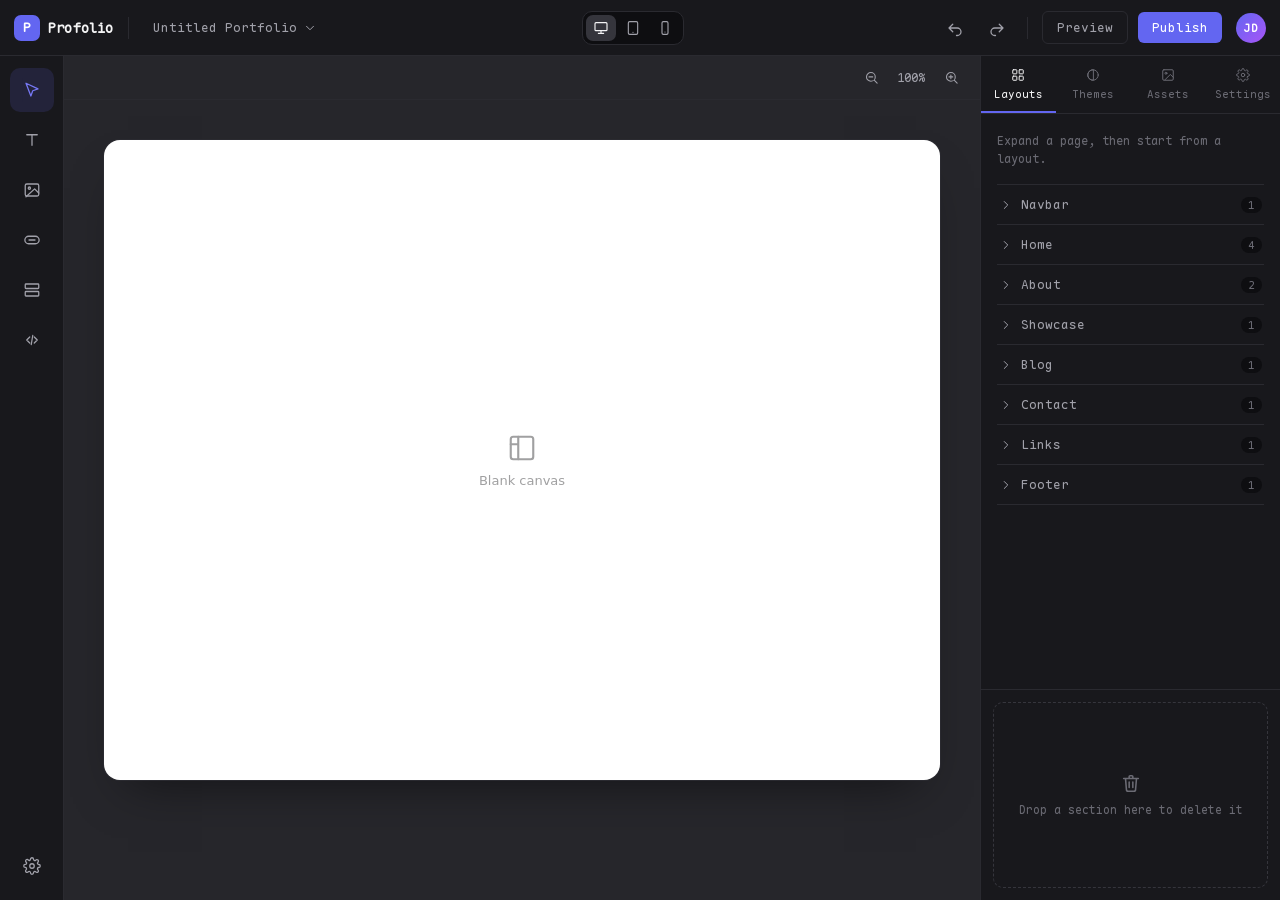
==== index.html @ 3201c97b "fix: self-host the chrome typeface instead of trusting a CDN Review caught a real regression in the " ====
<!DOCTYPE html>
<html lang="en">
    <head>
        <meta charset='UTF-8'>
        <meta name='viewport' content='width=device-width, initial-scale=1.0'>
        <!-- Warm the Google Fonts origins before the stylesheet below needs
             them. Declared first so the connections open while style.css is
             still on the wire. -->
        <link rel="preconnect" href="https://fonts.googleapis.com">
        <link rel="preconnect" href="https://fonts.gstatic.com" crossorigin>

        <!-- The editor chrome's own typeface, served from our own origin
             (see fonts/, vendored from @fontsource/maple-mono@5.2.6 under
             the OFL — fonts/LICENSE). It used to come from a CDN via that
             package's index.css, which declared exactly one @font-face
             (latin / 400 / normal) pointing at this file: a blocking round
             trip to learn a URL, plus a third party we had to trust for the
             bytes.

             Self-hosting settles both. There is no `integrity` syntax for a
             CSS @font-face `src`, so a CDN-hosted font can only be verified
             where a preload hash happens to cover the stylesheet's fetch —
             browser-dependent, and silently unverified where it isn't. A
             same-origin font needs no hash to keep in sync at all.

             Preloaded because the @font-face that uses it lives inside
             style.css: without this the download could not start until that
             stylesheet had been fetched and parsed.

             The `crossorigin` attribute is still required — font fetches are
             always CORS-mode, even same-origin ones — and without it the
             preload would not be reused and the font would be fetched twice.

             To update: replace the file, keep the name, refresh fonts/LICENSE.
             Upstream sha384 of the current file, for auditing against npm:
               LLadd2S+M6BwmLX6m/xrocmEWGORFSkar3YTuVg1wUqmHC+Rr9HGCrjdGUX6NuNJ -->
        <link rel="preload" as="font" type="font/woff2"
              href="fonts/maple-mono-latin-400-normal.woff2"
              crossorigin="anonymous">

        <link rel='stylesheet' href='styles/style.css'>

        <!-- The canvas font families offered in the Themes tab (see
             FONT_GROUPS in theme.js — the two lists have to stay in step).
             Regular + bold only: the faces are declared here but each one is
             only downloaded once something on the page is actually set in
             it, so the whole list costs one request until fonts get used.
             If this request fails the canvas falls back to the generic
             family at the end of each stack.

             Loaded non-blocking on purpose. Nothing on first paint is set in
             any of these families — the canvas defaults to System Sans and
             the chrome uses Maple Mono — so this is only needed once the
             Themes tab is opened. As a render-blocking <link> it gated the
             whole boot: module scripts wait on pending stylesheets, so the
             app did not start until Google Fonts replied. media=print keeps
             it off the critical path; onload promotes it to all. -->
        <!-- No integrity hash here, deliberately: the css2 endpoint serves a
             different @font-face block per browser by design, so there is no
             stable set of bytes to pin. Accepted because it is a stylesheet
             rather than a script — a compromised response could restyle the
             canvas, but not execute anything. Vendoring the families actually
             used is the fix if that trade stops being acceptable. -->
        <link rel="stylesheet" media="print" onload="this.media='all';this.onload=null"
              href="https://fonts.googleapis.com/css2?family=DM+Sans:wght@400;700&family=Fraunces:wght@400;700&family=IBM+Plex+Mono:wght@400;700&family=Inter:wght@400;700&family=JetBrains+Mono:wght@400;700&family=Libre+Baskerville:wght@400;700&family=Lora:wght@400;700&family=Manrope:wght@400;700&family=Merriweather:wght@400;700&family=Montserrat:wght@400;700&family=Outfit:wght@400;700&family=Playfair+Display:wght@400;700&family=Poppins:wght@400;700&family=Source+Serif+4:wght@400;700&family=Space+Grotesk:wght@400;700&family=Space+Mono:wght@400;700&family=Work+Sans:wght@400;700&display=swap">
        <noscript>
            <link rel="stylesheet" href="https://fonts.googleapis.com/css2?family=DM+Sans:wght@400;700&family=Fraunces:wght@400;700&family=IBM+Plex+Mono:wght@400;700&family=Inter:wght@400;700&family=JetBrains+Mono:wght@400;700&family=Libre+Baskerville:wght@400;700&family=Lora:wght@400;700&family=Manrope:wght@400;700&family=Merriweather:wght@400;700&family=Montserrat:wght@400;700&family=Outfit:wght@400;700&family=Playfair+Display:wght@400;700&family=Poppins:wght@400;700&family=Source+Serif+4:wght@400;700&family=Space+Grotesk:wght@400;700&family=Space+Mono:wght@400;700&family=Work+Sans:wght@400;700&display=swap">
        </noscript>
        <title>Profolio Editor</title>
    </head>
    <body>

        <div class="app">

            <!-- ============ TOP BAR ============ -->
            <header class="topbar">
                <div class="topbar__left">
                    <div class="brand">
                        <span class="brand__mark">P</span>
                        <span class="brand__name">Profolio</span>
                    </div>
                    <div class="topbar__divider"></div>
                    <button class="project-name" type="button">
                        <span>Untitled Portfolio</span>
                        <svg viewBox="0 0 24 24" class="icon icon--sm"><path d="M6 9l6 6 6-6"/></svg>
                    </button>
                </div>

                <div class="topbar__center">
                    <div class="device-switch">
                        <button class="device-switch__btn is-active" type="button" data-device="desktop" title="Desktop">
                            <svg viewBox="0 0 24 24" class="icon"><rect x="3" y="4" width="18" height="12" rx="1.5"/><path d="M8 20h8M12 16v4"/></svg>
                        </button>
                        <button class="device-switch__btn" type="button" data-device="tablet" title="Tablet">
                            <svg viewBox="0 0 24 24" class="icon"><rect x="5" y="2.5" width="14" height="19" rx="2"/><path d="M12 18.5h.01"/></svg>
                        </button>
                        <button class="device-switch__btn" type="button" data-device="mobile" title="Mobile">
                            <svg viewBox="0 0 24 24" class="icon"><rect x="7.5" y="2.5" width="9" height="19" rx="2"/><path d="M12 18h.01"/></svg>
                        </button>
                    </div>
                </div>

                <div class="topbar__right">
                    <button class="icon-btn" type="button" title="Undo">
                        <svg viewBox="0 0 24 24" class="icon"><path d="M9 7 4 12l5 5M4 12h11a5 5 0 0 1 0 10h-1"/></svg>
                    </button>
                    <button class="icon-btn" type="button" title="Redo">
                        <svg viewBox="0 0 24 24" class="icon"><path d="M15 7l5 5-5 5M20 12H9a5 5 0 0 0 0 10h1"/></svg>
                    </button>
                    <div class="topbar__divider"></div>
                    <button class="btn btn--ghost" type="button">Preview</button>
                    <button class="btn btn--primary" type="button">Publish</button>
                    <div class="avatar">JD</div>
                </div>
            </header>

            <div class="workspace">

                <!-- ============ LEFT TOOLBAR ============ -->
                <aside class="toolbar">
                    <nav class="toolbar__group">
                        <button class="tool is-active" type="button" data-tool="select" title="Select">
                            <svg viewBox="0 0 24 24" class="icon"><path d="M4 3l6.5 17 2.5-7 7-2.5L4 3z"/></svg>
                            <span class="tool__label">Select</span>
                        </button>
                        <button class="tool" type="button" data-tool="text" title="Text">
                            <svg viewBox="0 0 24 24" class="icon"><path d="M5 5h14M12 5v14"/></svg>
                            <span class="tool__label">Text</span>
                        </button>
                        <button class="tool" type="button" data-tool="image" title="Image">
                            <svg viewBox="0 0 24 24" class="icon"><rect x="3" y="4" width="18" height="16" rx="2"/><circle cx="8.5" cy="9.5" r="1.5"/><path d="M21 16l-5.5-5.5L4 21"/></svg>
                            <span class="tool__label">Image</span>
                        </button>
                        <button class="tool" type="button" data-tool="button" title="Button">
                            <svg viewBox="0 0 24 24" class="icon"><rect x="2.5" y="7" width="19" height="10" rx="5"/><path d="M8 12h8"/></svg>
                            <span class="tool__label">Button</span>
                        </button>
                        <button class="tool" type="button" data-tool="section" title="Section">
                            <svg viewBox="0 0 24 24" class="icon"><rect x="3" y="4" width="18" height="6" rx="1"/><rect x="3" y="14" width="18" height="6" rx="1"/></svg>
                            <span class="tool__label">Section</span>
                        </button>
                        <button class="tool" type="button" data-tool="embed" title="Embed">
                            <svg viewBox="0 0 24 24" class="icon"><path d="M9 8 5 12l4 4M15 8l4 4-4 4M13 6l-2 12"/></svg>
                            <span class="tool__label">Embed</span>
                        </button>
                    </nav>

                    <div class="toolbar__spacer"></div>

                    <nav class="toolbar__group">
                        <button class="tool" type="button" data-tool="settings" title="Settings">
                            <svg viewBox="0 0 24 24" class="icon"><circle cx="12" cy="12" r="3"/><path d="M19.4 15a1.7 1.7 0 0 0 .3 1.9l.1.1a2 2 0 1 1-2.8 2.8l-.1-.1a1.7 1.7 0 0 0-1.9-.3 1.7 1.7 0 0 0-1 1.5V21a2 2 0 1 1-4 0v-.1a1.7 1.7 0 0 0-1-1.6 1.7 1.7 0 0 0-1.9.3l-.1.1a2 2 0 1 1-2.8-2.8l.1-.1a1.7 1.7 0 0 0 .3-1.9 1.7 1.7 0 0 0-1.5-1H3a2 2 0 1 1 0-4h.1a1.7 1.7 0 0 0 1.6-1 1.7 1.7 0 0 0-.3-1.9l-.1-.1a2 2 0 1 1 2.8-2.8l.1.1a1.7 1.7 0 0 0 1.9.3H9a1.7 1.7 0 0 0 1-1.5V3a2 2 0 1 1 4 0v.1a1.7 1.7 0 0 0 1 1.5 1.7 1.7 0 0 0 1.9-.3l.1-.1a2 2 0 1 1 2.8 2.8l-.1.1a1.7 1.7 0 0 0-.3 1.9V9a1.7 1.7 0 0 0 1.5 1H21a2 2 0 1 1 0 4h-.1a1.7 1.7 0 0 0-1.5 1z"/></svg>
                            <span class="tool__label">Settings</span>
                        </button>
                    </nav>
                </aside>

                <!-- ============ LEFT TOOL PANEL ============ -->
                <!--
                    The extended panel for the active left-toolbar tool. One
                    pane per tool; script.js (openToolPanel()) reveals the
                    matching one and fills in the title.

                    Selecting content on the canvas with the Select tool also
                    opens a pane — the one matching the selected node's type
                    (see NODE_TYPE_PANES in script.js). Settings has no pane,
                    so choosing it closes the panel.

                    The Text and Button panes have real controls (see
                    text-panel.js / button-panel.js); the rest are still
                    placeholders — their controls land here later (see
                    TODO.md, "Left toolbar").
                -->
                <aside class="tool-panel" id="toolPanel" hidden>
                    <div class="tool-panel__header">
                        <h2 class="tool-panel__title" id="toolPanelTitle"></h2>
                        <button class="icon-btn icon-btn--sm tool-panel__close" type="button" id="toolPanelClose" title="Close panel" aria-label="Close panel">
                            <svg viewBox="0 0 24 24" class="icon icon--sm"><path d="M6 6l12 12M18 6L6 18"/></svg>
                        </button>
                    </div>

                    <div class="tool-panel__content">
                        <div class="tool-panel__pane" data-tool-pane="text">
                            <p class="tool-panel__empty" id="textPanelEmpty">Select text on the canvas to edit it.</p>

                            <div class="tool-panel__body" id="textPanelBody" hidden>

                                <!-- Only shown when the selected node is a
                                     button, i.e. we got here via the Button
                                     pane's "Edit Text". -->
                                <button class="panel-back" type="button" id="textBackToButton" hidden>
                                    <svg viewBox="0 0 24 24" class="icon icon--sm"><path d="M15 6l-6 6 6 6"/></svg>
                                    Back to Button options
                                </button>

                                <!-- CONTENT — the inline toggles act on the
                                     selection inside the box above them. -->
                                <section class="panel-group">
                                    <h3 class="panel-group__title">Content</h3>
                                    <div class="rich-input" id="textContent" contenteditable="true" role="textbox" aria-multiline="true" aria-label="Content"></div>
                                    <div class="toggle-row" id="textInlineToggles">
                                        <button class="toggle-btn toggle-btn--bold" type="button" data-command="bold" title="Bold" aria-label="Bold" aria-pressed="false">B</button>
                                        <button class="toggle-btn toggle-btn--italic" type="button" data-command="italic" title="Italic" aria-label="Italic" aria-pressed="false">I</button>
                                        <button class="toggle-btn toggle-btn--underline" type="button" data-command="underline" title="Underline" aria-label="Underline" aria-pressed="false">U</button>
                                        <button class="toggle-btn toggle-btn--strike" type="button" data-command="strikeThrough" title="Strikethrough" aria-label="Strikethrough" aria-pressed="false">S</button>
                                    </div>
                                </section>

                                <!-- TYPOGRAPHY -->
                                <section class="panel-group">
                                    <h3 class="panel-group__title">Typography</h3>

                                    <div class="ctrl">
                                        <label class="ctrl__label" for="textFontFamily">Font family</label>
                                        <!-- Options are filled in from FONT_GROUPS in
                                             theme.js, so this offers the same
                                             families as the Themes tab plus a
                                             "Theme default" that hands the node
                                             back to the site font. -->
                                        <select class="select" id="textFontFamily"></select>
                                    </div>

                                    <div class="ctrl">
                                        <label class="ctrl__label" for="textFontSize">Font size</label>
                                        <div class="ctrl__row">
                                            <input class="input" type="number" id="textFontSize" min="1" step="1" inputmode="decimal">
                                            <select class="select select--unit" id="textFontSizeUnit" aria-label="Font size unit">
                                                <option value="px">px</option>
                                                <option value="rem">rem</option>
                                                <option value="em">em</option>
                                                <option value="%">%</option>
                                            </select>
                                        </div>
                                    </div>

                                    <div class="ctrl">
                                        <label class="ctrl__label" for="textLetterSpacing">Letter spacing</label>
                                        <div class="ctrl__row">
                                            <input class="input" type="number" id="textLetterSpacing" step="0.1" inputmode="decimal">
                                            <span class="unit-tag">px</span>
                                        </div>
                                    </div>

                                    <div class="ctrl ctrl--inline">
                                        <span class="ctrl__label">Uppercase</span>
                                        <button class="switch" type="button" id="textUppercase" role="switch" aria-checked="false" aria-label="Uppercase"></button>
                                    </div>
                                </section>

                                <!-- COLOR -->
                                <section class="panel-group">
                                    <h3 class="panel-group__title">Color</h3>

                                    <div class="ctrl">
                                        <label class="ctrl__label" for="textColorHex">Text</label>
                                        <div class="color-field">
                                            <input class="color-field__swatch" type="color" id="textColorSwatch" aria-label="Text color">
                                            <input class="input color-field__hex" type="text" id="textColorHex" spellcheck="false" maxlength="7" placeholder="#000000">
                                        </div>
                                    </div>

                                    <div class="ctrl" id="textBgCtrl">
                                        <div class="ctrl__head">
                                            <label class="ctrl__label" for="textBgHex">Background</label>
                                            <button class="switch" type="button" id="textBgToggle" role="switch" aria-checked="false" aria-label="Background"></button>
                                        </div>
                                        <div class="ctrl__body">
                                            <div class="color-field">
                                                <input class="color-field__swatch" type="color" id="textBgSwatch" aria-label="Background color">
                                                <input class="input color-field__hex" type="text" id="textBgHex" spellcheck="false" maxlength="7" placeholder="#ffffff">
                                            </div>
                                        </div>
                                    </div>

                                    <!-- a stroke on the letterforms, not a border round the box -->
                                    <div class="ctrl" id="textStrokeCtrl">
                                        <div class="ctrl__head">
                                            <label class="ctrl__label" for="textStrokeHex">Outline</label>
                                            <button class="switch" type="button" id="textStrokeToggle" role="switch" aria-checked="false" aria-label="Outline"></button>
                                        </div>
                                        <div class="ctrl__body">
                                            <div class="ctrl__row">
                                                <input class="input" type="number" id="textStrokeWidth" min="0" step="0.5" inputmode="decimal" aria-label="Outline width">
                                                <span class="unit-tag">px</span>
                                            </div>
                                            <div class="color-field">
                                                <input class="color-field__swatch" type="color" id="textStrokeSwatch" aria-label="Outline color">
                                                <input class="input color-field__hex" type="text" id="textStrokeHex" spellcheck="false" maxlength="7" placeholder="#000000">
                                            </div>
                                        </div>
                                    </div>
                                </section>

                                <!-- LINK — only for text nodes whose role
                                     means they point somewhere (nav-links).
                                     The controls are built by
                                     link-controls.js and mounted here. -->
                                <section class="panel-group" id="textLinkGroup" hidden>
                                    <h3 class="panel-group__title">Link</h3>
                                    <div id="textLinkMount"></div>
                                </section>

                            </div>
                        </div>
                        <div class="tool-panel__pane" data-tool-pane="image">
                            <p class="tool-panel__empty">Image controls aren't built yet.</p>
                        </div>

                        <!--
                            The Button pane. Its controls are in
                            button-panel.js; the link target group inside it
                            is built by link-controls.js and shared with the
                            Text pane above.
                        -->
                        <div class="tool-panel__pane" data-tool-pane="button">
                            <p class="tool-panel__empty" id="buttonPanelEmpty">Select a button on the canvas to edit it.</p>

                            <div class="tool-panel__body" id="buttonPanelBody" hidden>

                                <!-- The label lives in the Text pane — this
                                     hands off to it rather than duplicating
                                     content/typography/color controls. -->
                                <button class="panel-btn" type="button" id="buttonEditText">
                                    <svg viewBox="0 0 24 24" class="icon icon--sm"><path d="M5 5h14M12 5v14"/></svg>
                                    Edit Text
                                </button>

                                <!-- TYPE -->
                                <section class="panel-group">
                                    <h3 class="panel-group__title">Type</h3>
                                    <div id="buttonTypeMount"></div>
                                </section>

                                <!-- LINK — shown for type "Link" -->
                                <section class="panel-group" id="buttonLinkGroup" hidden>
                                    <h3 class="panel-group__title">Link to</h3>
                                    <div id="buttonLinkMount"></div>
                                </section>

                                <!-- ON CLICK — shown for type "Button".
                                     Stored only; the editor never runs it. -->
                                <section class="panel-group" id="buttonScriptGroup" hidden>
                                    <h3 class="panel-group__title">On click</h3>
                                    <textarea class="input code-input" id="buttonOnClick" rows="6" spellcheck="false" placeholder="alert('Hello');" aria-label="On click JavaScript"></textarea>
                                    <p class="ctrl__note">Runs on the published site. Never runs inside the editor.</p>
                                </section>

                            </div>
                        </div>
                        <div class="tool-panel__pane" data-tool-pane="section">
                            <p class="tool-panel__empty">Section controls aren't built yet.</p>
                        </div>
                        <div class="tool-panel__pane" data-tool-pane="embed">
                            <p class="tool-panel__empty">Embed controls aren't built yet.</p>
                        </div>
                    </div>
                </aside>

                <!-- ============ CENTER CANVAS ============ -->
                <main class="canvas-area">
                    <div class="canvas-toolbar">
                        <div class="canvas-toolbar__group canvas-toolbar__zoom">
                            <button class="icon-btn icon-btn--sm" type="button" title="Zoom out">
                                <svg viewBox="0 0 24 24" class="icon"><circle cx="11" cy="11" r="7"/><path d="M21 21l-4.3-4.3M8 11h6"/></svg>
                            </button>
                            <span class="zoom-value">100%</span>
                            <button class="icon-btn icon-btn--sm" type="button" title="Zoom in">
                                <svg viewBox="0 0 24 24" class="icon"><circle cx="11" cy="11" r="7"/><path d="M21 21l-4.3-4.3M11 8v6M8 11h6"/></svg>
                            </button>
                        </div>
                    </div>

                    <div class="canvas-scroll">
                        <div class="canvas-frame" data-frame="desktop"><!-- populated by renderer.js: renderPageIntoCanvas() --></div>
                    </div>
                </main>

                <!-- ============ RIGHT PANEL ============ -->
                <aside class="panel">
                    <!-- top 3/4: the tabbed panel -->
                    <div class="panel__main">
                        <div class="panel__tabs">
                            <button class="panel__tab is-active" type="button" data-panel="layouts">
                                <svg viewBox="0 0 24 24" class="icon icon--sm"><rect x="3" y="3" width="7" height="7" rx="1"/><rect x="14" y="3" width="7" height="7" rx="1"/><rect x="3" y="14" width="7" height="7" rx="1"/><rect x="14" y="14" width="7" height="7" rx="1"/></svg>
                                Layouts
                            </button>
                            <button class="panel__tab" type="button" data-panel="themes">
                                <svg viewBox="0 0 24 24" class="icon icon--sm"><circle cx="12" cy="12" r="9"/><path d="M12 3a9 9 0 0 0 0 18z"/></svg>
                                Themes
                            </button>
                            <button class="panel__tab" type="button" data-panel="assets">
                                <svg viewBox="0 0 24 24" class="icon icon--sm"><rect x="3" y="3" width="18" height="18" rx="2"/><circle cx="8.5" cy="9" r="1.7"/><path d="M21 16l-5-5-9 9"/></svg>
                                Assets
                            </button>
                            <button class="panel__tab" type="button" data-panel="settings">
                                <svg viewBox="0 0 24 24" class="icon icon--sm"><circle cx="12" cy="12" r="3"/><path d="M19.4 15a1.7 1.7 0 0 0 .3 1.9l.1.1a2 2 0 1 1-2.8 2.8l-.1-.1a1.7 1.7 0 0 0-1.9-.3 1.7 1.7 0 0 0-1 1.5V21a2 2 0 1 1-4 0v-.1a1.7 1.7 0 0 0-1-1.6 1.7 1.7 0 0 0-1.9.3l-.1.1a2 2 0 1 1-2.8-2.8l.1-.1a1.7 1.7 0 0 0 .3-1.9 1.7 1.7 0 0 0-1.5-1H3a2 2 0 1 1 0-4h.1a1.7 1.7 0 0 0 1.6-1 1.7 1.7 0 0 0-.3-1.9l-.1-.1a2 2 0 1 1 2.8-2.8l.1.1a1.7 1.7 0 0 0 1.9.3H9a1.7 1.7 0 0 0 1-1.5V3a2 2 0 1 1 4 0v.1a1.7 1.7 0 0 0 1 1.5 1.7 1.7 0 0 0 1.9-.3l.1-.1a2 2 0 1 1 2.8 2.8l-.1.1a1.7 1.7 0 0 0-.3 1.9V9a1.7 1.7 0 0 0 1.5 1H21a2 2 0 1 1 0 4h-.1a1.7 1.7 0 0 0-1.5 1z"/></svg>
                                Settings
                            </button>
                        </div>

                        <div class="panel__content">

                            <!-- LAYOUTS -->
                            <div class="panel__pane is-active" data-pane="layouts">
                                <p class="panel__hint">Expand a page, then start from a layout.</p>
                                <div class="page-accordion" id="pageAccordion"><!-- populated automatically from /layout --></div>
                            </div>

                            <!-- THEMES -->
                            <div class="panel__pane" data-pane="themes">
                                <p class="panel__hint">Pick a color and type theme for your site.</p>
                                <!-- Cards and font options are both built from the
                                     data in theme.js, so a preset's swatches can't
                                     drift from the colors it actually applies. -->
                                <div class="theme-list" id="themeList"></div>

                                <p class="panel__hint panel__hint--tight">Typography</p>
                                <div class="ctrl">
                                    <label class="ctrl__label" for="themeHeadingFont">Headings</label>
                                    <select class="select" id="themeHeadingFont"></select>
                                </div>
                                <div class="ctrl">
                                    <label class="ctrl__label" for="themeBodyFont">Body text</label>
                                    <select class="select" id="themeBodyFont"></select>
                                </div>
                                <div class="type-preview" id="themeFontPreview">
                                    <span class="type-preview__heading">heading</span>
                                    <span class="type-preview__body">This is a body text.</span>
                                </div>
                            </div>

                            <!-- ASSETS -->
                            <div class="panel__pane" data-pane="assets">
                                <p class="panel__hint">Images, icons and files for your site.</p>
                                <div class="asset-upload">
                                    <svg viewBox="0 0 24 24" class="icon"><path d="M12 16V4M6 10l6-6 6 6"/><path d="M4 20h16"/></svg>
                                    <span>Drop files or click to upload</span>
                                </div>
                                <div class="asset-grid">
                                    <div class="asset-thumb"></div>
                                    <div class="asset-thumb"></div>
                                    <div class="asset-thumb"></div>
                                    <div class="asset-thumb"></div>
                                    <div class="asset-thumb"></div>
                                    <div class="asset-thumb"></div>
                                </div>
                            </div>

                            <!-- SETTINGS -->
                            <div class="panel__pane" data-pane="settings">
                                <p class="panel__hint">Site-wide settings.</p>
                                <div class="field">
                                    <label>Site title</label>
                                    <div class="field__input">Jordan Doe — Portfolio</div>
                                </div>
                                <div class="field">
                                    <label>Domain</label>
                                    <div class="field__input">jordandoe.profolio.site</div>
                                </div>
                                <div class="field">
                                    <label>Favicon</label>
                                    <div class="field__input field__input--row">
                                        <div class="favicon-preview"></div>
                                        <span>Upload icon</span>
                                    </div>
                                </div>
                            </div>

                        </div>
                    </div>

                    <!-- bottom 1/4: drop a canvas section here to delete it -->
                    <div class="panel__trash" id="canvasTrash">
                        <div class="panel__trash-inner">
                            <svg viewBox="0 0 24 24" class="icon"><path d="M4 7h16M10 7V5a1 1 0 0 1 1-1h2a1 1 0 0 1 1 1v2M6 7l1 12a2 2 0 0 0 2 2h6a2 2 0 0 0 2-2l1-12M10 11v6M14 11v6"/></svg>
                            <span>Drop a section here to delete it</span>
                        </div>
                    </div>
                </aside>

            </div>
        </div>

        <!--
            One entry point. Everything else is an ES module main.js imports,
            so the load order that used to live in this list is now declared
            by the imports themselves.

            Modules mean the editor has to be served over HTTP rather than
            opened as a file:// path — which was already true, since the
            Layouts panel loads /layout through fetch(). See agent/NOTES.md.
        -->
        <script type="module" src='scripts/main.js'></script>
    </body>
</html>
---- styles/style.css ----
/* The editor chrome's typeface. This is the single @font-face that
   @fontsource/maple-mono@5.2.6's index.css declared, pointed at our own
   vendored copy of the same file (fonts/, OFL — see fonts/LICENSE) so the
   browser can start downloading it from the preload in index.html instead
   of first fetching a stylesheet to learn the URL.

   The path below is relative to this file; index.html's preload spells the
   same file relative to itself. The two resolve to one URL and have to stay
   that way, or the font is fetched twice.

   Only weight 400 is published for this family, so the bold weights used
   around the chrome are synthesized by the browser — that was equally true
   of the stylesheet this replaces. */
@font-face {
    font-family: 'Maple Mono';
    font-style: normal;
    font-weight: 400;
    font-display: swap;
    src: url(../fonts/maple-mono-latin-400-normal.woff2) format('woff2');
}

* {
    margin: 0;
    padding: 0;
    box-sizing: border-box;
}

/* scrollbars are hidden app-wide — every scroll container (canvas, panel)
   still scrolls by wheel/trackpad/keyboard, it just doesn't draw a track */
* {
    scrollbar-width: none;      /* Firefox */
    -ms-overflow-style: none;   /* legacy Edge/IE */
}

*::-webkit-scrollbar {          /* Chrome / Safari / Edge */
    width: 0;
    height: 0;
    display: none;
}

/* any color/parameter that will be repited make a variabol for */
:root {
    --font-family: 'Maple Mono', monospace;

    /* surfaces */
    --bg-app: #0e0e11;
    --bg-topbar: #18181c;
    --bg-toolbar: #18181c;
    --bg-panel: #18181c;
    --bg-canvas: #26262b;
    --bg-page: #ffffff;

    --border-subtle: #2a2a30;
    --border-strong: #35353c;

    /* text */
    --text-primary: #f4f4f5;
    --text-secondary: #a1a1aa;
    --text-muted: #6b6b74;

    /* accent */
    --accent: #6366f1;
    --accent-hover: #7678f4;
    --accent-soft: rgba(99, 102, 241, 0.14);
    /* strong enough to read as a hairline on the white canvas, faint enough
       not to compete with a real selection outline */
    --accent-line: rgba(99, 102, 241, 0.45);

    /* destructive actions (trash zone) */
    --danger: #f87171;
    --danger-soft: rgba(248, 113, 113, 0.12);

    /* misc */
    --radius-sm: 6px;
    --radius-md: 10px;
    --radius-lg: 16px;

    --sidebar-w: 64px;
    --tool-panel-w: 240px;
    --panel-w: 300px;
    /* shared by the left tool panel's header and the right panel's tab strip,
       so the two side panels' headers line up */
    --side-panel-header-h: 58px;
    --topbar-h: 56px;
}

html, body {
    width: 100%;
    height: 100%;
}

body {
    font-family: var(--font-family);
    background: var(--bg-app);
    color: var(--text-primary);
    overflow: hidden;
}

button {
    font-family: inherit;
    color: inherit;
    background: none;
    border: none;
    cursor: pointer;
}

.icon {
    width: 18px;
    height: 18px;
    fill: none;
    stroke: currentColor;
    stroke-width: 1.7;
    stroke-linecap: round;
    stroke-linejoin: round;
    display: block;
}

.icon--sm {
    width: 14px;
    height: 14px;
}

/* ============================================================
   APP SHELL
   ============================================================ */

.app {
    width: 100vw;
    height: 100vh;
    display: flex;
    flex-direction: column;
}

.workspace {
    flex: 1;
    display: flex;
    min-height: 0;
}

/* ============================================================
   TOP BAR
   ============================================================ */

.topbar {
    height: var(--topbar-h);
    flex-shrink: 0;
    background: var(--bg-topbar);
    border-bottom: 1px solid var(--border-subtle);
    display: flex;
    align-items: center;
    justify-content: space-between;
    padding: 0 14px;
    gap: 16px;
}

.topbar__left,
.topbar__right {
    display: flex;
    align-items: center;
    gap: 10px;
}

.topbar__center {
    display: flex;
    justify-content: center;
    flex: 1;
}

.topbar__divider {
    width: 1px;
    height: 22px;
    background: var(--border-subtle);
    margin: 0 4px;
}

.brand {
    display: flex;
    align-items: center;
    gap: 8px;
}

.brand__mark {
    width: 26px;
    height: 26px;
    border-radius: 7px;
    background: var(--accent);
    display: flex;
    align-items: center;
    justify-content: center;
    font-weight: 700;
    font-size: 13px;
    color: #fff;
}

.brand__name {
    font-size: 14px;
    font-weight: 600;
    letter-spacing: 0.2px;
}

.project-name {
    display: flex;
    align-items: center;
    gap: 6px;
    font-size: 13px;
    color: var(--text-secondary);
    padding: 6px 10px;
    border-radius: var(--radius-sm);
    transition: background 0.15s ease, color 0.15s ease;
}

.project-name:hover {
    background: var(--border-subtle);
    color: var(--text-primary);
}

.device-switch {
    display: flex;
    align-items: center;
    background: var(--bg-app);
    border: 1px solid var(--border-subtle);
    border-radius: var(--radius-md);
    padding: 3px;
    gap: 2px;
}

.device-switch__btn {
    width: 30px;
    height: 26px;
    display: flex;
    align-items: center;
    justify-content: center;
    border-radius: 7px;
    color: var(--text-secondary);
    transition: background 0.15s ease, color 0.15s ease;
}

.device-switch__btn:hover {
    color: var(--text-primary);
}

.device-switch__btn.is-active {
    background: var(--border-strong);
    color: var(--text-primary);
}

.device-switch__btn .icon {
    width: 16px;
    height: 16px;
}

.icon-btn {
    width: 32px;
    height: 32px;
    display: flex;
    align-items: center;
    justify-content: center;
    border-radius: var(--radius-sm);
    color: var(--text-secondary);
    transition: background 0.15s ease, color 0.15s ease;
}

.icon-btn:hover {
    background: var(--border-subtle);
    color: var(--text-primary);
}

.icon-btn--sm {
    width: 26px;
    height: 26px;
}

.icon-btn--sm .icon {
    width: 15px;
    height: 15px;
}

.btn {
    font-size: 13px;
    font-weight: 500;
    padding: 7px 14px;
    border-radius: var(--radius-sm);
    transition: background 0.15s ease, color 0.15s ease, opacity 0.15s ease;
}

.btn--ghost {
    color: var(--text-secondary);
    border: 1px solid var(--border-subtle);
}

.btn--ghost:hover {
    color: var(--text-primary);
    border-color: var(--border-strong);
}

.btn--primary {
    background: var(--accent);
    color: #fff;
}

.btn--primary:hover {
    background: var(--accent-hover);
}

.avatar {
    width: 30px;
    height: 30px;
    border-radius: 50%;
    background: linear-gradient(135deg, #6366f1, #a855f7);
    display: flex;
    align-items: center;
    justify-content: center;
    font-size: 11px;
    font-weight: 700;
    color: #fff;
    margin-left: 4px;
}

/* ============================================================
   LEFT TOOLBAR
   ============================================================ */

.toolbar {
    width: var(--sidebar-w);
    flex-shrink: 0;
    background: var(--bg-toolbar);
    border-right: 1px solid var(--border-subtle);
    display: flex;
    flex-direction: column;
    align-items: center;
    padding: 12px 0;
}

.toolbar__group {
    display: flex;
    flex-direction: column;
    align-items: center;
    gap: 6px;
}

.toolbar__spacer {
    flex: 1;
}

.tool {
    position: relative;
    width: 44px;
    height: 44px;
    display: flex;
    align-items: center;
    justify-content: center;
    border-radius: var(--radius-md);
    color: var(--text-secondary);
    transition: background 0.15s ease, color 0.15s ease;
}

.tool:hover {
    background: var(--border-subtle);
    color: var(--text-primary);
}

.tool.is-active {
    background: var(--accent-soft);
    color: var(--accent-hover);
}

.tool__label {
    position: absolute;
    left: calc(100% + 10px);
    top: 50%;
    transform: translateY(-50%);
    background: #0a0a0c;
    border: 1px solid var(--border-strong);
    color: var(--text-primary);
    font-size: 11px;
    padding: 5px 9px;
    border-radius: var(--radius-sm);
    white-space: nowrap;
    opacity: 0;
    pointer-events: none;
    transition: opacity 0.12s ease, transform 0.12s ease;
    z-index: 20;
}

/* keyboard focus reveals the label too — tabbing through the rail is
   otherwise unlabelled, same reason .section-handle:focus-visible exists */
.tool:hover .tool__label,
.tool:focus-visible .tool__label {
    opacity: 1;
    transform: translateY(-50%) translateX(2px);
}

/* ============================================================
   LEFT TOOL PANEL

   The extended panel for the active tool. It's a real column between the
   toolbar and the canvas rather than an overlay, so opening it shrinks the
   canvas instead of covering it — same deal as the right panel.

   Closed state is the `hidden` attribute, so there's no width transition to
   fight the canvas reflow.
   ============================================================ */

.tool-panel {
    width: var(--tool-panel-w);
    flex-shrink: 0;
    background: var(--bg-panel);
    border-right: 1px solid var(--border-subtle);
    display: flex;
    flex-direction: column;
    min-height: 0;
}

/* `hidden` alone loses to the display:flex above */
.tool-panel[hidden] {
    display: none;
}

.tool-panel__header {
    height: var(--side-panel-header-h);
    flex-shrink: 0;
    display: flex;
    align-items: center;
    justify-content: space-between;
    gap: 8px;
    padding: 0 10px 0 16px;
    border-bottom: 1px solid var(--border-subtle);
}

.tool-panel__title {
    font-size: 12px;
    font-weight: 500;
    color: var(--text-primary);
    white-space: nowrap;
    overflow: hidden;
    text-overflow: ellipsis;
}

.tool-panel__close {
    flex-shrink: 0;
}

.tool-panel__content {
    flex: 1;
    overflow-y: auto;
    padding: 18px 16px 32px;
}

.tool-panel__pane {
    display: none;
    font-size: 12px;
    color: var(--text-muted);
    line-height: 1.5;
}

.tool-panel__pane.is-active {
    display: block;
}

.tool-panel__empty {
    color: var(--text-muted);
}

/* ============================================================
   PANEL CONTROLS

   The widgets inside a tool panel's pane. Written generically rather
   than scoped to the Text pane — Image, Button and Section need the
   same inputs, selects, toggles and color fields.
   ============================================================ */

.panel-group + .panel-group,
.panel-btn + .panel-group {
    margin-top: 22px;
    padding-top: 18px;
    border-top: 1px solid var(--border-subtle);
}

.panel-group__title {
    font-size: 11px;
    font-weight: 500;
    letter-spacing: 0.4px;
    text-transform: uppercase;
    color: var(--text-muted);
    margin-bottom: 10px;
}

.ctrl + .ctrl {
    margin-top: 12px;
}

.ctrl__label {
    display: block;
    font-size: 11.5px;
    color: var(--text-muted);
    margin-bottom: 6px;
}

/* label and switch on one line, e.g. Uppercase */
.ctrl--inline {
    display: flex;
    align-items: center;
    justify-content: space-between;
    gap: 10px;
}

.ctrl--inline .ctrl__label {
    margin-bottom: 0;
}

/* a labelled control whose body a switch turns on and off */
.ctrl__head {
    display: flex;
    align-items: center;
    justify-content: space-between;
    gap: 10px;
    margin-bottom: 6px;
}

.ctrl__head .ctrl__label {
    margin-bottom: 0;
}

.ctrl__body > * + * {
    margin-top: 8px;
}

.ctrl.is-off .ctrl__body {
    opacity: 0.4;
    pointer-events: none;
}

.ctrl__row {
    display: flex;
    align-items: center;
    gap: 8px;
}

/* ---- text / number inputs and selects ---- */

.input,
.select {
    width: 100%;
    min-width: 0;
    font-family: inherit;
    font-size: 12.5px;
    color: var(--text-primary);
    background: var(--bg-app);
    border: 1px solid var(--border-subtle);
    border-radius: var(--radius-sm);
    padding: 8px 9px;
}

.input:focus,
.select:focus,
.rich-input:focus {
    outline: none;
    border-color: var(--accent);
}

.input.is-invalid {
    border-color: var(--danger);
    color: var(--danger);
}

.input:disabled,
.select:disabled {
    cursor: not-allowed;
}

.select {
    appearance: none;
    cursor: pointer;
    /* room for the chevron drawn below */
    padding-right: 24px;
    background-image: url("data:image/svg+xml,%3Csvg xmlns='http://www.w3.org/2000/svg' viewBox='0 0 24 24' fill='none' stroke='%23a1a1aa' stroke-width='2' stroke-linecap='round'%3E%3Cpath d='M6 9l6 6 6-6'/%3E%3C/svg%3E");
    background-repeat: no-repeat;
    background-position: right 7px center;
    background-size: 12px;
}

.select--unit {
    width: 74px;
    flex-shrink: 0;
}

/* the spinners crowd an already narrow panel */
.input[type="number"] {
    appearance: textfield;
}

.input[type="number"]::-webkit-outer-spin-button,
.input[type="number"]::-webkit-inner-spin-button {
    appearance: none;
    margin: 0;
}

.unit-tag {
    flex-shrink: 0;
    font-size: 11.5px;
    color: var(--text-muted);
}

/* ---- the rich-text content box ---- */

.rich-input {
    min-height: 84px;
    max-height: 220px;
    overflow-y: auto;
    font-size: 12.5px;
    line-height: 1.55;
    color: var(--text-primary);
    background: var(--bg-app);
    border: 1px solid var(--border-subtle);
    border-radius: var(--radius-sm);
    padding: 9px 10px;
    white-space: pre-wrap;
    overflow-wrap: anywhere;
}

/* `:empty` is unreliable here — a contenteditable keeps a stray <br> around */
.rich-input.is-empty::before {
    content: attr(data-placeholder);
    color: var(--text-muted);
    font-style: italic;
}

/* ---- toggle buttons (B / I / U / S) ---- */

.toggle-row {
    display: flex;
    gap: 6px;
    margin-top: 8px;
}

.toggle-btn {
    flex: 1;
    height: 30px;
    display: flex;
    align-items: center;
    justify-content: center;
    font-family: inherit;
    font-size: 13px;
    color: var(--text-secondary);
    background: var(--bg-app);
    border: 1px solid var(--border-subtle);
    border-radius: var(--radius-sm);
    cursor: pointer;
}

.toggle-btn:hover {
    color: var(--text-primary);
    border-color: var(--border-strong);
}

.toggle-btn.is-active {
    background: var(--accent-soft);
    border-color: var(--accent-line);
    color: var(--accent-hover);
}

.toggle-btn--bold { font-weight: 700; }
.toggle-btn--italic { font-style: italic; }
.toggle-btn--underline { text-decoration: underline; }
.toggle-btn--strike { text-decoration: line-through; }

/* ---- on/off switch ---- */

.switch {
    flex-shrink: 0;
    width: 30px;
    height: 17px;
    padding: 2px;
    border-radius: 999px;
    background: var(--border-strong);
    border: none;
    cursor: pointer;
    transition: background 0.15s ease;
}

.switch::after {
    content: '';
    display: block;
    width: 13px;
    height: 13px;
    border-radius: 50%;
    background: var(--text-secondary);
    transition: transform 0.15s ease, background 0.15s ease;
}

.switch.is-on {
    background: var(--accent);
}

.switch.is-on::after {
    background: #fff;
    transform: translateX(13px);
}

/* ---- segmented control (Link|Button, Section|Address) ---- */

.segmented {
    display: flex;
    gap: 4px;
    padding: 3px;
    background: var(--bg-app);
    border: 1px solid var(--border-subtle);
    border-radius: var(--radius-sm);
}

.segmented__btn {
    flex: 1;
    height: 26px;
    font-family: inherit;
    font-size: 11.5px;
    color: var(--text-secondary);
    background: none;
    border: none;
    border-radius: 4px;
    cursor: pointer;
    transition: background 0.12s ease, color 0.12s ease;
}

.segmented__btn:hover {
    color: var(--text-primary);
}

.segmented__btn.is-active {
    background: var(--accent-soft);
    color: var(--accent-hover);
}

/* the group's own controls sit under its segmented switch */
.link-controls .ctrl {
    margin-top: 12px;
}

/* ---- full-width panel actions ---- */

/* "Edit Text" — a whole action, not a field */
.panel-btn {
    width: 100%;
    display: flex;
    align-items: center;
    justify-content: center;
    gap: 7px;
    height: 32px;
    font-family: inherit;
    font-size: 12px;
    color: var(--text-primary);
    background: var(--bg-app);
    border: 1px solid var(--border-subtle);
    border-radius: var(--radius-sm);
    cursor: pointer;
}

.panel-btn:hover {
    border-color: var(--border-strong);
    background: var(--accent-soft);
}

/* the way back to the Button pane, above everything else in the Text pane */
.panel-back {
    display: flex;
    align-items: center;
    gap: 4px;
    margin-bottom: 14px;
    padding: 0;
    font-family: inherit;
    font-size: 11.5px;
    color: var(--text-muted);
    background: none;
    border: none;
    cursor: pointer;
}

.panel-back:hover {
    color: var(--text-primary);
}

.panel-back[hidden] {
    display: none;
}

/* ---- code field (a button's on-click JS) ---- */

.code-input {
    display: block;
    resize: vertical;
    min-height: 84px;
    line-height: 1.55;
    white-space: pre;
    overflow-wrap: normal;
    overflow-x: auto;
}

.ctrl__note {
    margin-top: 7px;
    font-size: 11px;
    line-height: 1.45;
    color: var(--text-muted);
}

/* ---- color swatch + hex field ---- */

.color-field {
    display: flex;
    align-items: center;
    gap: 8px;
}

.color-field__swatch {
    flex-shrink: 0;
    width: 30px;
    height: 30px;
    padding: 0;
    border: 1px solid var(--border-subtle);
    border-radius: var(--radius-sm);
    background: none;
    cursor: pointer;
}

/* strip the native chrome so only the color shows */
.color-field__swatch::-webkit-color-swatch-wrapper {
    padding: 2px;
}

.color-field__swatch::-webkit-color-swatch {
    border: none;
    border-radius: 3px;
}

.color-field__swatch::-moz-color-swatch {
    border: none;
    border-radius: 3px;
}

.color-field__hex {
    text-transform: lowercase;
}

/* ============================================================
   CENTER CANVAS
   ============================================================ */

.canvas-area {
    flex: 1;
    min-width: 0;
    display: flex;
    flex-direction: column;
    background: var(--bg-canvas);
}

.canvas-toolbar {
    height: 44px;
    flex-shrink: 0;
    display: flex;
    align-items: center;
    /* the page selector used to sit on the left; pages now live as
       accordion rows in the Layouts panel, so only zoom is left here */
    justify-content: flex-end;
    padding: 0 16px;
    border-bottom: 1px solid var(--border-subtle);
}

.canvas-toolbar__group {
    display: flex;
    align-items: center;
    gap: 8px;
}

.canvas-toolbar__zoom {
    color: var(--text-secondary);
}

.zoom-value {
    font-size: 12px;
    color: var(--text-secondary);
    width: 38px;
    text-align: center;
}

.canvas-scroll {
    flex: 1;
    overflow: auto;
    display: flex;
    justify-content: center;
    padding: 40px 40px 80px;
}

/* the frame itself is just a column of section cards — the gap between them
   lets the canvas background show through, so each section reads as its own
   draggable object rather than a slice of one continuous page */
.canvas-frame {
    width: 1200px;
    max-width: 100%;
    height: fit-content;
    display: flex;
    flex-direction: column;
    gap: 14px;
    color: var(--color-text);
}

/* card treatment, shared by real sections and the blank-canvas placeholder */
.canvas-frame > .node--section,
.canvas-frame__empty {
    position: relative;
    background: var(--color-background);
    border-radius: var(--radius-lg);
    box-shadow: 0 0 0 1px var(--border-subtle), 0 24px 48px -24px rgba(0, 0, 0, 0.55);
    overflow: hidden;
}

.canvas-frame__empty {
    height: 640px;
    display: flex;
    flex-direction: column;
    align-items: center;
    justify-content: center;
    gap: 10px;
    color: var(--color-placeholder);
}

.canvas-frame__empty .icon {
    width: 30px;
    height: 30px;
}

.canvas-frame__empty span {
    font-size: 13px;
}

/* ---------- canvas content, rendered from the data model ----------
   See renderer.js (renderNode / renderSections) and docs/DATA_MODEL.md.
   Every node gets a base `.node--{type}` class; `role--{role}` classes
   are semantic hooks (see the `role` field in the data model) used here
   only for a handful of sensible typographic/spacing defaults — none of
   this is specific to any one layout's content.

   Every color and font below comes from a theme token rather than a
   literal, which is what lets the Themes tab restyle the whole canvas by
   writing custom properties on .canvas-frame and nothing else — including
   sections added afterwards, since they're rendered inside the same frame
   (see theme.js). A literal color anywhere in here would be a hole a theme
   can't reach, so add tokens rather than hex values.

   The values here are the defaults; theme.js overwrites the six base ones
   on load and on every theme pick.
   ---------------------------------------------------------------- */

.canvas-frame {
    --color-background: #ffffff;
    --color-surface: #f4f4f5;
    --color-text: #111114;
    --color-text-muted: #55555c;
    --color-accent: #6366f1;
    /* text drawn on a --color-text fill: the primary button, the footer */
    --color-on-text: #ffffff;

    /* Derived from the six above so a theme only has to define those, and
       so the neutrals follow the page instead of being a fixed set of
       greys that fall apart on a dark theme: on Cyan Night these all come
       out light-on-dark without the theme saying anything about them. */
    --color-border: color-mix(in srgb, var(--color-text) 14%, var(--color-background));
    --color-placeholder: color-mix(in srgb, var(--color-text) 40%, var(--color-background));
    --color-placeholder-line: color-mix(in srgb, var(--color-text) 22%, var(--color-background));
    --color-placeholder-fill: color-mix(in srgb, var(--color-text) 6%, var(--color-background));
    --color-text-faint: color-mix(in srgb, var(--color-text-muted) 75%, var(--color-background));
    --color-on-text-muted: color-mix(in srgb, var(--color-on-text) 70%, transparent);

    --font-heading: system-ui, -apple-system, 'Segoe UI', sans-serif;
    --font-body: system-ui, -apple-system, 'Segoe UI', sans-serif;

    font-family: var(--font-body);
}

/* no dividers between sections — the gap in .canvas-frame separates them */
.node--section {
    padding: 64px 56px;
}

.node--heading {
    font-family: var(--font-heading);
    font-size: 28px;
    font-weight: 700;
    line-height: 1.2;
    letter-spacing: -0.3px;
    color: var(--color-text);
}

.node--text {
    font-family: var(--font-body);
    font-size: 15px;
    line-height: 1.6;
    color: var(--color-text-muted);
}

.node--text.is-empty,
.node--heading.is-empty {
    color: var(--color-placeholder);
    font-style: italic;
}

.node--button {
    display: inline-flex;
    align-items: center;
    justify-content: center;
    font-size: 13.5px;
    font-weight: 600;
    padding: 11px 20px;
    border-radius: 8px;
    text-decoration: none;
    background: var(--color-text);
    color: var(--color-on-text);
    white-space: nowrap;
}

.node--button.role--cta-secondary {
    background: transparent;
    border: 1px solid var(--color-border);
    color: var(--color-text);
}

.node--image {
    position: relative;
    flex-shrink: 0;
    border-radius: 12px;
    overflow: hidden;
}

.node--image img {
    display: block;
    width: 100%;
    height: 100%;
    object-fit: cover;
}

.node--image.is-empty {
    display: flex;
    flex-direction: column;
    align-items: center;
    justify-content: center;
    gap: 8px;
    aspect-ratio: 4 / 3;
    border: 1px dashed var(--color-placeholder-line);
    background: var(--color-placeholder-fill);
    color: var(--color-placeholder);
    font-size: 12px;
    text-align: center;
}

.node-image__icon {
    width: 26px;
    height: 26px;
    fill: none;
    stroke: var(--color-placeholder);
    stroke-width: 1.6;
    stroke-linecap: round;
    stroke-linejoin: round;
}

.node--image[data-node-role="portrait"] {
    width: 260px;
    height: 260px;
    border-radius: 24px;
}

.node--divider {
    border: none;
    border-top: 1px solid var(--color-border);
    margin: 24px 0;
    width: 100%;
}

.node--icon.is-empty {
    display: inline-block;
    width: 24px;
    height: 24px;
    border-radius: 50%;
    background: var(--color-border);
}

.node--embed.is-empty {
    display: flex;
    align-items: center;
    justify-content: center;
    min-height: 160px;
    border: 1px dashed var(--color-placeholder-line);
    border-radius: 12px;
    background: var(--color-surface);
    color: var(--color-placeholder);
    font-size: 12px;
}

/* rows wrap onto a flexible, roughly-equal basis by default so wrapped
   grids (e.g. a row of project cards) look even without needing a
   dedicated "grid" container type */
.node--row > .node--group {
    flex: 1 1 240px;
}

/* semantic role hooks — typographic/spacing defaults keyed off Node.role,
   not tied to any particular layout's content (see docs/DATA_MODEL.md) */
.node[data-node-role="eyebrow"] {
    text-transform: uppercase;
    font-size: 12px;
    font-weight: 600;
    letter-spacing: 0.6px;
    color: var(--color-accent);
}

.node[data-node-role="logo"] {
    font-weight: 700;
    font-size: 15px;
    color: var(--color-text);
}

.node[data-node-role="nav-link"] {
    font-size: 13px;
    color: var(--color-text-muted);
}

.node[data-node-role="tag"] {
    font-size: 12.5px;
    color: var(--color-text-faint);
}

.node[data-node-role="subtitle"] {
    max-width: 480px;
}

.node--image[data-node-role="thumbnail"] {
    width: 100%;
    aspect-ratio: 4 / 3;
}

.node--section.role--nav {
    padding: 22px 56px;
}

.node--section.role--hero {
    padding: 90px 56px;
}

.node--section.role--about {
    background: var(--color-surface);
}

.node--section.role--footer {
    padding: 44px 56px;
    background: var(--color-text);
    color: var(--color-on-text);
}

/* the footer inverts the page, so anything keyed to --color-text would be
   drawn in the footer's own background color — these flip to its foreground */
.node--section.role--footer .node--text,
.node--section.role--footer [data-node-role="nav-link"] {
    color: var(--color-on-text-muted);
}

.node--section.role--footer .node--heading,
.node--section.role--footer [data-node-role="logo"] {
    color: var(--color-on-text);
}

/* ---------- section drag & drop (see scripts/section-dnd.js) ----------
   Editor chrome layered over the canvas, not part of the rendered node
   tree: a grab handle per section, a translucent state while it's being
   dragged, and an accent line marking where it would land.
   -------------------------------------------------------- */

.section-handle {
    position: absolute;
    top: 10px;
    left: 10px;
    z-index: 5;
    width: 26px;
    height: 26px;
    display: flex;
    align-items: center;
    justify-content: center;
    border-radius: var(--radius-sm);
    background: rgba(17, 17, 20, 0.72);
    color: #fff;
    cursor: grab;
    opacity: 0;
    transition: opacity 0.15s ease, background 0.15s ease;
}

.canvas-frame > .node--section:hover .section-handle,
.section-handle:focus-visible {
    opacity: 1;
}

.section-handle:hover {
    background: var(--accent);
}

.section-handle:active {
    cursor: grabbing;
}

.section-handle .icon {
    width: 15px;
    height: 15px;
    fill: currentColor;
    stroke: none;
}

.canvas-frame > .node--section.is-dragging {
    opacity: 0.35;
}

.canvas-drop-line {
    height: 3px;
    border-radius: 999px;
    background: var(--accent);
    box-shadow: 0 0 0 4px var(--accent-soft);
}

/* ---------- canvas selection (see scripts/selection.js) ----------
   Which node types are selectable is decided in scripts/selection.js
   (SELECTABLE_NODE_TYPES); the selectors below just have to agree with it.
   `outline` rather than `border`, so highlighting never shifts the layout
   of the page being edited.

   The hover affordance is scoped to [data-active-tool="select"]: with any
   other tool picked, canvas content isn't clickable and shouldn't look it.
   ------------------------------------------------------ */

.canvas-area[data-active-tool="select"] .node--image,
.canvas-area[data-active-tool="select"] .node--icon,
.canvas-area[data-active-tool="select"] .node--heading,
.canvas-area[data-active-tool="select"] .node--text,
.canvas-area[data-active-tool="select"] .node--button {
    cursor: pointer;
}

.canvas-area[data-active-tool="select"] .node--image:hover,
.canvas-area[data-active-tool="select"] .node--icon:hover,
.canvas-area[data-active-tool="select"] .node--heading:hover,
.canvas-area[data-active-tool="select"] .node--text:hover,
.canvas-area[data-active-tool="select"] .node--button:hover {
    outline: 1.5px solid var(--accent-line);
    outline-offset: 3px;
}

/* the selected element wins over the hover hint */
.canvas-frame .node.is-selected,
.canvas-area[data-active-tool="select"] .node.is-selected:hover {
    outline: 2px solid var(--accent);
    outline-offset: 3px;
}

/* ============================================================
   RIGHT PANEL
   ============================================================ */

.panel {
    width: var(--panel-w);
    flex-shrink: 0;
    background: var(--bg-panel);
    border-left: 1px solid var(--border-subtle);
    display: flex;
    flex-direction: column;
    min-height: 0;
}

/* the panel is split 3/4 tabs + 1/4 trash zone. Percentage flex-basis rather
   than `flex: 3` / `flex: 1`: with box-sizing:border-box a percentage basis
   is the item's border-box height, so the trash zone's own padding and border
   don't push it past a quarter. */
.panel__main {
    flex: 0 0 75%;
    min-height: 0;
    display: flex;
    flex-direction: column;
}

.panel__trash {
    flex: 0 0 25%;
    min-height: 0;
    padding: 12px;
    border-top: 1px solid var(--border-subtle);
}

/* the inner box is the visual drop target; pointer-events:none keeps it out
   of dragleave's relatedTarget, which would otherwise flicker .is-over off
   every time the pointer crossed from the zone onto its own contents */
.panel__trash-inner {
    pointer-events: none;
    width: 100%;
    height: 100%;
    display: flex;
    flex-direction: column;
    align-items: center;
    justify-content: center;
    gap: 8px;
    text-align: center;
    padding: 10px;
    border: 1px dashed var(--border-strong);
    border-radius: var(--radius-md);
    color: var(--text-muted);
    font-size: 11.5px;
    line-height: 1.45;
    transition: border-color 0.15s ease, background 0.15s ease, color 0.15s ease;
}

.panel__trash.is-over .panel__trash-inner {
    border-color: var(--danger);
    background: var(--danger-soft);
    color: var(--danger);
}

.panel__trash .icon {
    width: 22px;
    height: 22px;
}

.panel__tabs {
    height: var(--side-panel-header-h);
    display: flex;
    border-bottom: 1px solid var(--border-subtle);
    flex-shrink: 0;
}

.panel__tab {
    flex: 1;
    display: flex;
    flex-direction: column;
    align-items: center;
    gap: 5px;
    font-size: 11px;
    color: var(--text-muted);
    padding: 12px 4px 10px;
    border-bottom: 2px solid transparent;
    transition: color 0.15s ease, border-color 0.15s ease;
}

.panel__tab:hover {
    color: var(--text-secondary);
}

.panel__tab.is-active {
    color: var(--text-primary);
    border-bottom-color: var(--accent);
}

.panel__content {
    flex: 1;
    overflow-y: auto;
    padding: 18px 16px 32px;
}

.panel__pane {
    display: none;
}

.panel__pane.is-active {
    display: block;
}

.panel__hint {
    font-size: 12px;
    color: var(--text-muted);
    line-height: 1.5;
    margin-bottom: 16px;
}

.panel__hint--tight {
    margin-top: 26px;
    margin-bottom: 12px;
}

/* layouts tab — one collapsible accordion row per page */

.page-accordion {
    display: flex;
    flex-direction: column;
    border-top: 1px solid var(--border-subtle);
}

.page-section {
    border-bottom: 1px solid var(--border-subtle);
}

.page-section__header {
    width: 100%;
    display: flex;
    align-items: center;
    gap: 8px;
    padding: 11px 2px;
    font-size: 13px;
    color: var(--text-secondary);
    text-align: left;
    transition: color 0.15s ease;
}

.page-section__header:hover {
    color: var(--text-primary);
}

.page-section.is-open .page-section__header {
    color: var(--text-primary);
}

.page-section__chevron {
    flex-shrink: 0;
    transition: transform 0.22s ease;
}

.page-section.is-open .page-section__chevron {
    transform: rotate(90deg);
}

.page-section__name {
    flex: 1;
    min-width: 0;
}

.page-section__count {
    flex-shrink: 0;
    font-size: 11px;
    color: var(--text-muted);
    background: var(--bg-app);
    border-radius: 999px;
    padding: 1px 7px;
}

/* 0fr -> 1fr on a grid row animates height without hardcoding one */
.page-section__body {
    display: grid;
    grid-template-rows: 0fr;
    transition: grid-template-rows 0.22s ease;
}

.page-section.is-open .page-section__body {
    grid-template-rows: 1fr;
}

/* min-height:0 is required — a grid item defaults to min-height:auto,
   which refuses to shrink below its content and breaks the collapse. */
.page-section__inner {
    overflow: hidden;
    min-height: 0;
}

/* the row's bottom spacing goes on the content, not on __inner: padding
   on the grid item itself survives the 0fr collapse and would leave a
   sliver of open row behind */
.page-section__inner > * {
    padding-bottom: 14px;
}

.page-section__empty {
    font-size: 12px;
    color: var(--text-muted);
}

.layout-grid {
    display: grid;
    grid-template-columns: 1fr 1fr;
    gap: 12px;
}

.layout-card {
    display: flex;
    flex-direction: column;
    gap: 8px;
    font-size: 12px;
    color: var(--text-secondary);
    text-align: left;
}

.layout-card__preview {
    width: 100%;
    aspect-ratio: 4 / 3;
    border-radius: var(--radius-sm);
    border: 1px solid var(--border-subtle);
    background: var(--bg-app);
    padding: 8px;
    display: flex;
    flex-direction: column;
    gap: 5px;
    transition: border-color 0.15s ease, box-shadow 0.15s ease;
}

.layout-card:hover .layout-card__preview {
    border-color: var(--accent);
}

/* preview blocks are built dynamically in JS from each layout's JSON "preview" field:
   gradient-accent = image, gradient-dark = text, accent = links/navbar, neutral = other */
.preview-block {
    display: block;
    border-radius: 3px;
}

.preview-block--neutral { background: #3f3a52; }
.preview-block--accent { background: #8b5cf6; }
.preview-block--gradient-dark { background: #7c3aed; }
.preview-block--gradient-accent { background: #c084fc; }

/* brief confirmation that this card's sections were appended to the canvas.
   Layout cards are actions, not a persistent selection — the canvas can hold
   several layouts at once, so nothing stays highlighted. */
.layout-card.is-added .layout-card__preview {
    border-color: var(--accent);
    box-shadow: 0 0 0 3px var(--accent-soft);
}

.layout-card.is-added {
    color: var(--text-primary);
}

.layout-card__preview.is-blank {
    align-items: center;
    justify-content: center;
    color: var(--text-muted);
}

/* themes tab */

.theme-list {
    display: flex;
    flex-direction: column;
    gap: 8px;
}

.theme-card {
    display: flex;
    align-items: center;
    gap: 12px;
    padding: 10px 12px;
    border-radius: var(--radius-md);
    border: 1px solid var(--border-subtle);
    font-size: 13px;
    color: var(--text-secondary);
    transition: border-color 0.15s ease, color 0.15s ease;
}

.theme-card:hover {
    border-color: var(--border-strong);
    color: var(--text-primary);
}

.theme-card.is-active {
    border-color: var(--accent);
    color: var(--text-primary);
    background: var(--accent-soft);
}

.theme-card__swatches {
    display: flex;
}

.theme-card__swatches span {
    width: 16px;
    height: 16px;
    border-radius: 50%;
    border: 2px solid var(--bg-panel);
    margin-left: -6px;
}

.theme-card__swatches span:first-child {
    margin-left: 0;
}

/* a live sample of the two picked families — a native <select> can't be
   relied on to preview an option in its own face, so the answer to "what
   does this actually look like" lives here instead of in the dropdowns */
.type-preview {
    margin-top: 14px;
    padding: 14px;
    border-radius: var(--radius-md);
    border: 1px solid var(--border-subtle);
    background: var(--bg-app);
    display: flex;
    flex-direction: column;
    gap: 6px;
    overflow-wrap: anywhere;
}

.type-preview__heading {
    font-size: 19px;
    font-weight: 700;
    line-height: 1.2;
    color: var(--text-primary);
}

.type-preview__body {
    font-size: 12.5px;
    line-height: 1.5;
    color: var(--text-secondary);
}

/* assets tab */

.asset-upload {
    display: flex;
    flex-direction: column;
    align-items: center;
    gap: 8px;
    text-align: center;
    color: var(--text-muted);
    font-size: 12px;
    border: 1px dashed var(--border-strong);
    border-radius: var(--radius-md);
    padding: 26px 12px;
    margin-bottom: 16px;
    transition: border-color 0.15s ease, color 0.15s ease;
}

.asset-upload:hover {
    border-color: var(--accent);
    color: var(--text-secondary);
}

.asset-grid {
    display: grid;
    grid-template-columns: repeat(3, 1fr);
    gap: 10px;
}

.asset-thumb {
    aspect-ratio: 1;
    border-radius: var(--radius-sm);
    background: linear-gradient(135deg, #2a2a30, #35353c);
    border: 1px solid var(--border-subtle);
}

/* settings tab */

.field {
    margin-bottom: 16px;
}

.field label {
    display: block;
    font-size: 11.5px;
    color: var(--text-muted);
    margin-bottom: 6px;
}

.field__input {
    font-size: 13px;
    color: var(--text-primary);
    background: var(--bg-app);
    border: 1px solid var(--border-subtle);
    border-radius: var(--radius-sm);
    padding: 9px 11px;
}

.field__input--row {
    display: flex;
    align-items: center;
    gap: 10px;
    color: var(--text-secondary);
}

.favicon-preview {
    width: 22px;
    height: 22px;
    border-radius: 5px;
    background: var(--accent);
}
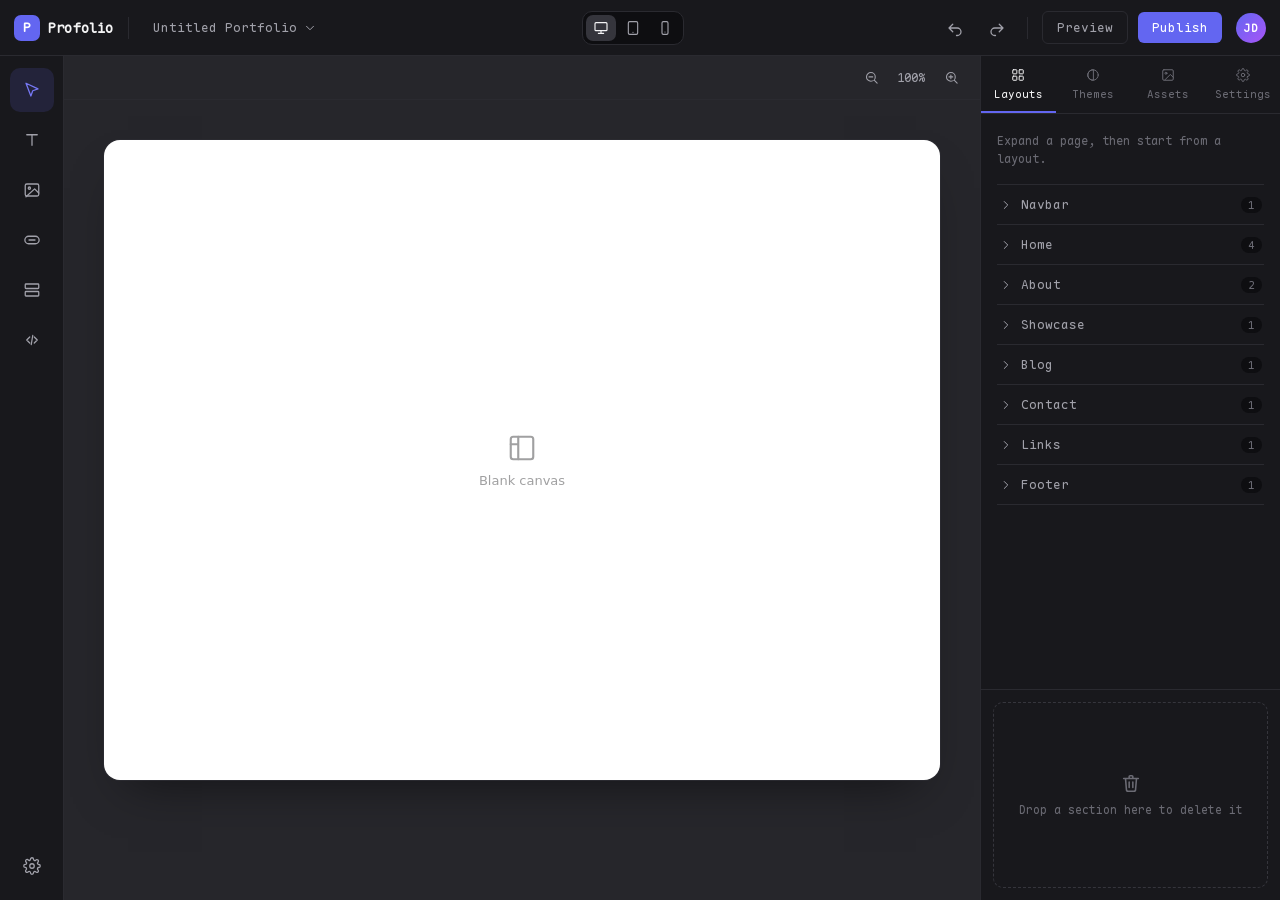
==== commit a645bacf: "docs: point references at the modules that actually implement them The script.js split and the remov" ====
--- a/index.html
+++ b/index.html
@@ -158,18 +158,19 @@
                 <!-- ============ LEFT TOOL PANEL ============ -->
                 <!--
                     The extended panel for the active left-toolbar tool. One
-                    pane per tool; script.js (openToolPanel()) reveals the
+                    pane per tool; tool-panel.js (openToolPanel()) reveals the
                     matching one and fills in the title.
 
                     Selecting content on the canvas with the Select tool also
                     opens a pane — the one matching the selected node's type
-                    (see NODE_TYPE_PANES in script.js). Settings has no pane,
+                    (see NODE_TYPE_PANES in selection.js). Settings has no pane,
                     so choosing it closes the panel.
 
-                    The Text and Button panes have real controls (see
-                    text-panel.js / button-panel.js); the rest are still
-                    placeholders — their controls land here later (see
-                    TODO.md, "Left toolbar").
+                    The Text, Button, Image and Section panes have real
+                    controls (see text-panel.js / button-panel.js /
+                    image-panel.js / section-panel.js); Embed is still a
+                    placeholder — its controls land here later (see TODO.md,
+                    "Left toolbar").
                 -->
                 <aside class="tool-panel" id="toolPanel" hidden>
                     <div class="tool-panel__header">
@@ -302,8 +303,178 @@
 
                             </div>
                         </div>
+                        <!--
+                            The Image pane. Its controls are in
+                            image-panel.js. The Source grid is a second view
+                            of the same library the right panel's Assets tab
+                            shows — both render from asset-store.js through
+                            asset-grid.js.
+                        -->
                         <div class="tool-panel__pane" data-tool-pane="image">
-                            <p class="tool-panel__empty">Image controls aren't built yet.</p>
+                            <p class="tool-panel__empty" id="imagePanelEmpty">Select an image on the canvas to edit it.</p>
+
+                            <div class="tool-panel__body" id="imagePanelBody" hidden>
+
+                                <!-- SOURCE -->
+                                <section class="panel-group">
+                                    <h3 class="panel-group__title">Source</h3>
+
+                                    <div class="asset-grid asset-grid--panel" id="imageSourceGrid"></div>
+
+                                    <div class="btn-row">
+                                        <button class="panel-btn" type="button" id="imageUpload">
+                                            <svg viewBox="0 0 24 24" class="icon icon--sm"><path d="M12 16V4M6 10l6-6 6 6"/><path d="M4 20h16"/></svg>
+                                            Upload
+                                        </button>
+                                        <button class="panel-btn" type="button" id="imageRemove">
+                                            <svg viewBox="0 0 24 24" class="icon icon--sm"><path d="M6 6l12 12M18 6L6 18"/></svg>
+                                            Remove
+                                        </button>
+                                    </div>
+
+                                    <div class="ctrl">
+                                        <label class="ctrl__label" for="imageAlt">Alt text</label>
+                                        <input class="input" type="text" id="imageAlt" placeholder="Describe the image">
+                                    </div>
+                                </section>
+
+                                <!-- SIZE -->
+                                <section class="panel-group">
+                                    <h3 class="panel-group__title">Size</h3>
+
+                                    <div class="ctrl">
+                                        <label class="ctrl__label" for="imageWidth">Width</label>
+                                        <div class="ctrl__row">
+                                            <input class="input" type="number" id="imageWidth" step="1" inputmode="decimal" placeholder="auto">
+                                            <select class="select select--unit" id="imageWidthUnit" aria-label="Width unit">
+                                                <option value="px">px</option>
+                                                <option value="rem">rem</option>
+                                                <option value="%">%</option>
+                                                <option value="vh">vh</option>
+                                            </select>
+                                        </div>
+                                    </div>
+
+                                    <div class="ctrl">
+                                        <label class="ctrl__label" for="imageHeight">Height</label>
+                                        <div class="ctrl__row">
+                                            <input class="input" type="number" id="imageHeight" step="1" inputmode="decimal" placeholder="auto">
+                                            <select class="select select--unit" id="imageHeightUnit" aria-label="Height unit">
+                                                <option value="px">px</option>
+                                                <option value="rem">rem</option>
+                                                <option value="%">%</option>
+                                                <option value="vh">vh</option>
+                                            </select>
+                                        </div>
+                                    </div>
+                                </section>
+
+                                <!-- FIT — hidden while the node is an empty
+                                     placeholder: object-fit needs an <img> to
+                                     act on, and there isn't one yet. -->
+                                <section class="panel-group" id="imageFitGroup" hidden>
+                                    <h3 class="panel-group__title">Fit</h3>
+
+                                    <div class="ctrl">
+                                        <label class="ctrl__label" for="imageFit">Fill mode</label>
+                                        <select class="select" id="imageFit">
+                                            <option value="cover">Cover — fill, crop the rest</option>
+                                            <option value="contain">Contain — fit inside</option>
+                                            <option value="fill">Stretch — distort to fill</option>
+                                            <option value="none">None — original size</option>
+                                            <option value="scale-down">Scale down</option>
+                                        </select>
+                                    </div>
+
+                                    <div class="ctrl">
+                                        <label class="ctrl__label" for="imagePosition">Position</label>
+                                        <!-- The values are what getComputedStyle
+                                             reports back, so syncing this is a
+                                             string match with no lookup table
+                                             in between. -->
+                                        <select class="select" id="imagePosition">
+                                            <option value="50% 50%">Center</option>
+                                            <option value="50% 0%">Top</option>
+                                            <option value="50% 100%">Bottom</option>
+                                            <option value="0% 50%">Left</option>
+                                            <option value="100% 50%">Right</option>
+                                        </select>
+                                    </div>
+                                </section>
+
+                                <!-- BORDER -->
+                                <section class="panel-group">
+                                    <h3 class="panel-group__title">Border</h3>
+
+                                    <div class="ctrl" id="imageBorderCtrl">
+                                        <div class="ctrl__head">
+                                            <label class="ctrl__label" for="imageBorderWidth">Border</label>
+                                            <button class="switch" type="button" id="imageBorderToggle" role="switch" aria-checked="false" aria-label="Border"></button>
+                                        </div>
+                                        <div class="ctrl__body">
+                                            <div class="ctrl__row">
+                                                <input class="input" type="number" id="imageBorderWidth" min="0" step="1" inputmode="decimal" value="1" aria-label="Border width">
+                                                <select class="select select--unit" id="imageBorderStyle" aria-label="Border style">
+                                                    <option value="solid">solid</option>
+                                                    <option value="dashed">dashed</option>
+                                                    <option value="dotted">dotted</option>
+                                                </select>
+                                            </div>
+                                            <div class="color-field">
+                                                <input class="color-field__swatch" type="color" id="imageBorderSwatch" aria-label="Border color">
+                                                <input class="input color-field__hex" type="text" id="imageBorderHex" spellcheck="false" maxlength="7" placeholder="#000000">
+                                            </div>
+                                        </div>
+                                    </div>
+
+                                    <!-- No switch: the wrapper already carries
+                                         a radius from style.css, so "off"
+                                         isn't a state — only a value is. -->
+                                    <div class="ctrl">
+                                        <label class="ctrl__label" for="imageRadius">Roundness</label>
+                                        <div class="ctrl__row">
+                                            <input class="input" type="number" id="imageRadius" min="0" step="1" inputmode="decimal" value="0">
+                                            <span class="unit-tag">px</span>
+                                        </div>
+                                    </div>
+                                </section>
+
+                                <!-- SHADOW -->
+                                <section class="panel-group">
+                                    <h3 class="panel-group__title">Shadow</h3>
+
+                                    <div class="ctrl" id="imageShadowCtrl">
+                                        <div class="ctrl__head">
+                                            <label class="ctrl__label" for="imageShadowX">Shadow</label>
+                                            <button class="switch" type="button" id="imageShadowToggle" role="switch" aria-checked="false" aria-label="Shadow"></button>
+                                        </div>
+                                        <div class="ctrl__body">
+                                            <div class="ctrl__row ctrl__row--quad">
+                                                <input class="input" type="number" id="imageShadowX" step="1" inputmode="decimal" value="0" title="Offset X" aria-label="Shadow offset X">
+                                                <input class="input" type="number" id="imageShadowY" step="1" inputmode="decimal" value="4" title="Offset Y" aria-label="Shadow offset Y">
+                                                <input class="input" type="number" id="imageShadowBlur" min="0" step="1" inputmode="decimal" value="12" title="Blur" aria-label="Shadow blur">
+                                                <input class="input" type="number" id="imageShadowSpread" step="1" inputmode="decimal" value="0" title="Spread" aria-label="Shadow spread">
+                                            </div>
+                                            <div class="color-field">
+                                                <input class="color-field__swatch" type="color" id="imageShadowSwatch" aria-label="Shadow color">
+                                                <input class="input color-field__hex" type="text" id="imageShadowHex" spellcheck="false" maxlength="7" placeholder="#000000">
+                                            </div>
+                                        </div>
+                                    </div>
+                                    <p class="ctrl__note">Offset X, offset Y, blur and spread — all in pixels.</p>
+                                </section>
+
+                                <!-- APPEARANCE -->
+                                <section class="panel-group">
+                                    <h3 class="panel-group__title">Appearance</h3>
+
+                                    <div class="ctrl">
+                                        <label class="ctrl__label" for="imageOpacity">Opacity</label>
+                                        <input class="range" type="range" id="imageOpacity" min="0" max="100" step="1" value="100">
+                                    </div>
+                                </section>
+
+                            </div>
                         </div>
 
                         <!--
@@ -348,7 +519,31 @@
                             </div>
                         </div>
                         <div class="tool-panel__pane" data-tool-pane="section">
-                            <p class="tool-panel__empty">Section controls aren't built yet.</p>
+
+                            <!-- Shown until the draft has a row. -->
+                            <p class="tool-panel__empty" id="sectionEmpty">Add a row to start building a section.</p>
+
+                            <!-- Controls for whatever is picked in the draft on
+                                 the canvas. Built by section-panel.js, which
+                                 swaps the body per picked node type. -->
+                            <section class="panel-group" id="sectionInspector" hidden>
+                                <h3 class="panel-group__title" id="sectionPickedLabel">Section</h3>
+                                <div id="sectionInspectorMount"></div>
+                            </section>
+
+                            <div class="panel-group">
+                                <button class="panel-btn" type="button" id="sectionAddRow">
+                                    <svg viewBox="0 0 24 24" class="icon icon--sm"><path d="M12 5v14M5 12h14"/></svg>
+                                    Add row
+                                </button>
+                            </div>
+
+                            <!-- Commit the draft, or throw it away. Hidden
+                                 until there is something to commit. -->
+                            <div class="panel-group section-footer" id="sectionFooter" hidden>
+                                <button class="btn btn--ghost" type="button" id="sectionCancel">Cancel</button>
+                                <button class="btn btn--primary" type="button" id="sectionInsert">Insert</button>
+                            </div>
                         </div>
                         <div class="tool-panel__pane" data-tool-pane="embed">
                             <p class="tool-panel__empty">Embed controls aren't built yet.</p>
@@ -371,7 +566,7 @@
                     </div>
 
                     <div class="canvas-scroll">
-                        <div class="canvas-frame" data-frame="desktop"><!-- populated by renderer.js: renderPageIntoCanvas() --></div>
+                        <div class="canvas-frame" data-frame="desktop"><!-- populated by renderer.js: renderSectionsIntoCanvas() --></div>
                     </div>
                 </main>
 
@@ -431,19 +626,17 @@
 
                             <!-- ASSETS -->
                             <div class="panel__pane" data-pane="assets">
-                                <p class="panel__hint">Images, icons and files for your site.</p>
-                                <div class="asset-upload">
+                                <p class="panel__hint">Images for your site.</p>
+                                <!-- Clicking opens the upload window; dropping
+                                     files straight on it skips that window
+                                     and uploads them where they land. Both
+                                     are wired in assets-panel.js. -->
+                                <button class="asset-upload" type="button" id="assetUpload">
                                     <svg viewBox="0 0 24 24" class="icon"><path d="M12 16V4M6 10l6-6 6 6"/><path d="M4 20h16"/></svg>
                                     <span>Drop files or click to upload</span>
-                                </div>
-                                <div class="asset-grid">
-                                    <div class="asset-thumb"></div>
-                                    <div class="asset-thumb"></div>
-                                    <div class="asset-thumb"></div>
-                                    <div class="asset-thumb"></div>
-                                    <div class="asset-thumb"></div>
-                                    <div class="asset-thumb"></div>
-                                </div>
+                                </button>
+                                <!-- Filled from asset-store.js — see asset-grid.js -->
+                                <div class="asset-grid" id="assetGrid"></div>
                             </div>
 
                             <!-- SETTINGS -->
@@ -482,6 +675,35 @@
         </div>
 
         <!--
+            The upload window, opened by the Assets tab's upload button and by
+            the Image pane's Upload. A native <dialog>, so the backdrop,
+            Escape-to-close, the focus trap and making the rest of the page
+            inert all come for free rather than being code in upload-modal.js.
+
+            It sits outside .app because showModal() promotes it to the top
+            layer anyway; nesting it inside the workspace grid would only make
+            it inherit layout it then has to fight.
+        -->
+        <dialog class="upload-dialog" id="uploadDialog" aria-labelledby="uploadDialogTitle">
+            <div class="upload-dialog__head">
+                <h2 class="upload-dialog__title" id="uploadDialogTitle">Upload images</h2>
+                <button class="icon-btn icon-btn--sm" type="button" id="uploadDialogClose" title="Close" aria-label="Close">
+                    <svg viewBox="0 0 24 24" class="icon"><path d="M6 6l12 12M18 6L6 18"/></svg>
+                </button>
+            </div>
+
+            <button class="upload-zone" type="button" id="uploadDropZone">
+                <svg viewBox="0 0 24 24" class="upload-zone__icon"><path d="M12 16V4M6 10l6-6 6 6"/><path d="M4 20h16"/></svg>
+                <span class="upload-zone__title">Drop images here</span>
+                <span class="upload-zone__hint">or click to choose them from your files</span>
+            </button>
+
+            <!-- The file picker can only be opened by a gesture on a real
+                 file input, so the zone above clicks this one. -->
+            <input type="file" id="uploadFileInput" accept="image/*" multiple hidden>
+        </dialog>
+
+        <!--
             One entry point. Everything else is an ES module main.js imports,
             so the load order that used to live in this list is now declared
             by the imports themselves.
--- a/styles/style.css
+++ b/styles/style.css
@@ -536,6 +536,25 @@
     gap: 8px;
 }
 
+/* four equal number fields on one line — the shadow's x/y/blur/spread */
+.ctrl__row--quad {
+    display: grid;
+    grid-template-columns: repeat(4, 1fr);
+    gap: 6px;
+}
+
+/* two whole actions side by side, e.g. the Image pane's Upload / Remove */
+.btn-row {
+    display: flex;
+    gap: 8px;
+}
+
+/* `.ctrl + .ctrl` can't reach across this, so the row carries the gap to
+   whatever control follows it. */
+.btn-row + .ctrl {
+    margin-top: 12px;
+}
+
 /* ---- text / number inputs and selects ---- */
 
 .input,
@@ -599,6 +618,53 @@
     flex-shrink: 0;
     font-size: 11.5px;
     color: var(--text-muted);
+}
+
+/* ---- range slider (Image pane -> Opacity) ---- */
+
+.range {
+    width: 100%;
+    appearance: none;
+    background: transparent;
+    cursor: pointer;
+}
+
+/* The two vendors' track pseudo-elements must be separate rules: a selector
+   list is dropped whole if a browser doesn't recognise one of its selectors,
+   so grouping these two means neither browser draws a track. */
+.range::-webkit-slider-runnable-track {
+    height: 4px;
+    border-radius: 2px;
+    background: var(--border-strong);
+}
+
+.range::-moz-range-track {
+    height: 4px;
+    border-radius: 2px;
+    background: var(--border-strong);
+}
+
+.range::-webkit-slider-thumb {
+    appearance: none;
+    width: 14px;
+    height: 14px;
+    margin-top: -5px;   /* centres the thumb on the 4px track */
+    border-radius: 50%;
+    background: var(--accent);
+    border: none;
+}
+
+.range::-moz-range-thumb {
+    width: 14px;
+    height: 14px;
+    border-radius: 50%;
+    background: var(--accent);
+    border: none;
+}
+
+.range:focus-visible {
+    outline: 2px solid var(--accent-line);
+    outline-offset: 4px;
 }
 
 /* ---- the rich-text content box ---- */
@@ -1597,25 +1663,40 @@
 
 /* assets tab */
 
+/* Both a button (click to open the upload window) and a drop target
+   (drop files to skip that window). */
 .asset-upload {
+    width: 100%;
     display: flex;
     flex-direction: column;
     align-items: center;
     gap: 8px;
     text-align: center;
+    font-family: inherit;
     color: var(--text-muted);
     font-size: 12px;
+    background: none;
     border: 1px dashed var(--border-strong);
     border-radius: var(--radius-md);
     padding: 26px 12px;
     margin-bottom: 16px;
-    transition: border-color 0.15s ease, color 0.15s ease;
-}
-
-.asset-upload:hover {
+    cursor: pointer;
+    transition: border-color 0.15s ease, color 0.15s ease, background 0.15s ease;
+}
+
+.asset-upload:hover,
+.asset-upload.is-dragging {
     border-color: var(--accent);
     color: var(--text-secondary);
 }
+
+.asset-upload.is-dragging {
+    background: var(--accent-soft);
+}
+
+/* ---- the library grid ----
+   Rendered in two places from the same builder (asset-grid.js): here, and
+   narrower inside the Image pane's Source group. */
 
 .asset-grid {
     display: grid;
@@ -1623,11 +1704,163 @@
     gap: 10px;
 }
 
-.asset-thumb {
+.asset-grid--panel {
+    grid-template-columns: repeat(3, 1fr);
+    gap: 6px;
+    margin-bottom: 10px;
+    max-height: 168px;
+    overflow-y: auto;
+}
+
+/* The empty line has to span the grid or it sits in the first cell. */
+.asset-grid__empty {
+    grid-column: 1 / -1;
+    font-size: 11.5px;
+    color: var(--text-muted);
+}
+
+.asset-tile {
+    position: relative;
     aspect-ratio: 1;
+}
+
+.asset-tile__pick {
+    width: 100%;
+    height: 100%;
+    padding: 0;
+    background: var(--bg-app);
+    border: 1px solid var(--border-subtle);
     border-radius: var(--radius-sm);
-    background: linear-gradient(135deg, #2a2a30, #35353c);
+    overflow: hidden;
+    cursor: pointer;
+}
+
+.asset-tile__pick img {
+    width: 100%;
+    height: 100%;
+    object-fit: cover;
+    display: block;
+}
+
+.asset-tile__pick:hover {
+    border-color: var(--border-strong);
+}
+
+.asset-tile.is-active .asset-tile__pick {
+    border-color: var(--accent);
+    box-shadow: 0 0 0 1px var(--accent);
+}
+
+/* Sits over the tile it removes, so its click has to stop propagating —
+   see buildRemoveButton() in asset-grid.js. */
+.asset-tile__remove {
+    position: absolute;
+    top: 3px;
+    right: 3px;
+    width: 18px;
+    height: 18px;
+    display: flex;
+    align-items: center;
+    justify-content: center;
+    padding: 0;
+    color: var(--text-primary);
+    background: rgba(14, 14, 17, 0.72);
+    border: none;
+    border-radius: var(--radius-sm);
+    cursor: pointer;
+    opacity: 0;
+    transition: opacity 0.12s ease, background 0.12s ease;
+}
+
+.asset-tile__remove .icon {
+    width: 11px;
+    height: 11px;
+}
+
+/* Revealed on hover, but always reachable by keyboard. */
+.asset-tile:hover .asset-tile__remove,
+.asset-tile__remove:focus-visible {
+    opacity: 1;
+}
+
+.asset-tile__remove:hover {
+    background: #b91c1c;
+}
+
+/* ---- the upload window ---- */
+
+.upload-dialog {
+    width: min(520px, calc(100vw - 48px));
+    /* A <dialog> is centred by the UA's own `margin: auto`, which the reset at
+       the top of this file zeroes along with everything else's. Restored here,
+       with `inset: 0` to give the auto margins a box to centre inside. */
+    inset: 0;
+    margin: auto;
+    padding: 18px;
+    color: var(--text-primary);
+    background: var(--bg-panel);
     border: 1px solid var(--border-subtle);
+    border-radius: var(--radius-lg);
+}
+
+.upload-dialog::backdrop {
+    background: rgba(8, 8, 10, 0.62);
+}
+
+.upload-dialog__head {
+    display: flex;
+    align-items: center;
+    justify-content: space-between;
+    gap: 12px;
+    margin-bottom: 14px;
+}
+
+.upload-dialog__title {
+    font-size: 14px;
+    font-weight: 500;
+}
+
+.upload-zone {
+    width: 100%;
+    display: flex;
+    flex-direction: column;
+    align-items: center;
+    gap: 6px;
+    text-align: center;
+    font-family: inherit;
+    background: var(--bg-app);
+    border: 1px dashed var(--border-strong);
+    border-radius: var(--radius-md);
+    padding: 52px 20px;
+    cursor: pointer;
+    transition: border-color 0.15s ease, background 0.15s ease;
+}
+
+.upload-zone:hover,
+.upload-zone.is-dragging {
+    border-color: var(--accent);
+    background: var(--accent-soft);
+}
+
+.upload-zone__icon {
+    width: 30px;
+    height: 30px;
+    fill: none;
+    stroke: var(--text-secondary);
+    stroke-width: 1.6;
+    stroke-linecap: round;
+    stroke-linejoin: round;
+    margin-bottom: 4px;
+}
+
+.upload-zone__title {
+    font-size: 13px;
+    color: var(--text-primary);
+}
+
+.upload-zone__hint {
+    font-size: 11.5px;
+    color: var(--text-muted);
 }
 
 /* settings tab */
@@ -1665,3 +1898,86 @@
     border-radius: 5px;
     background: var(--accent);
 }
+
+/* ---------- Section builder draft (see scripts/section-builder.js) ----------
+   The draft renders into the canvas frame but is not committed content, and has
+   to read that way. Everything here is scoped to [data-draft], so none of it
+   can reach a section once it has been inserted. */
+
+.canvas-frame > .node--section[data-draft] {
+    /* the shadow on a committed section is what makes it look like real page
+       content — the draft trades it for a dashed accent outline */
+    box-shadow: none;
+    outline: 2px dashed var(--accent);
+    outline-offset: -2px;
+}
+
+.canvas-frame > .node--section[data-draft]::after {
+    content: 'Draft';
+    position: absolute;
+    top: 10px;
+    right: 10px;
+    z-index: 5;
+    padding: 2px 8px;
+    border-radius: var(--radius-sm);
+    background: var(--accent);
+    color: #fff;
+    font-size: 11px;
+    font-weight: 600;
+    letter-spacing: 0.3px;
+}
+
+/* Inside the draft only, containers announce themselves as pick targets. */
+[data-draft] .node--row,
+[data-draft] .node--column {
+    outline: 1px dashed var(--border-subtle);
+    outline-offset: -1px;
+}
+
+/* An empty flex container collapses to nothing and cannot be clicked. Both axes
+   matter: an empty column sitting in a row is zero-*wide*, not merely short, so
+   min-height alone leaves it unpickable the moment it is created. Scoped to
+   :empty so a filled container is still sized by its content. */
+[data-draft] .node--row:empty,
+[data-draft] .node--column:empty {
+    min-height: 48px;
+    min-width: 48px;
+}
+
+/* What the pane is currently editing. Deliberately not .is-selected — that
+   belongs to selection.js, and the two must never fight over one element. */
+[data-draft] .is-picked {
+    outline: 2px solid var(--accent);
+    outline-offset: -2px;
+}
+
+[data-draft] .node--row.is-picked,
+[data-draft] .node--column.is-picked {
+    background: var(--accent-soft);
+}
+
+/* The section root is picked by default on a fresh draft, so it can't trade its
+   dashed outline for the solid picked one — the draft would never read as a
+   draft until the user clicked elsewhere. It keeps the dash and gains a ring. */
+.canvas-frame > .node--section[data-draft].is-picked {
+    box-shadow: 0 0 0 3px var(--accent-soft);
+}
+
+/* a destructive action in a pane — deleting a row or a column */
+.panel-btn--danger {
+    color: var(--danger);
+}
+
+.panel-btn--danger:hover {
+    background: var(--danger-soft);
+}
+
+/* Section pane's commit row — Cancel beside Insert, Insert carrying the weight */
+.section-footer {
+    display: flex;
+    gap: 8px;
+}
+
+.section-footer .btn {
+    flex: 1 1 0;
+}
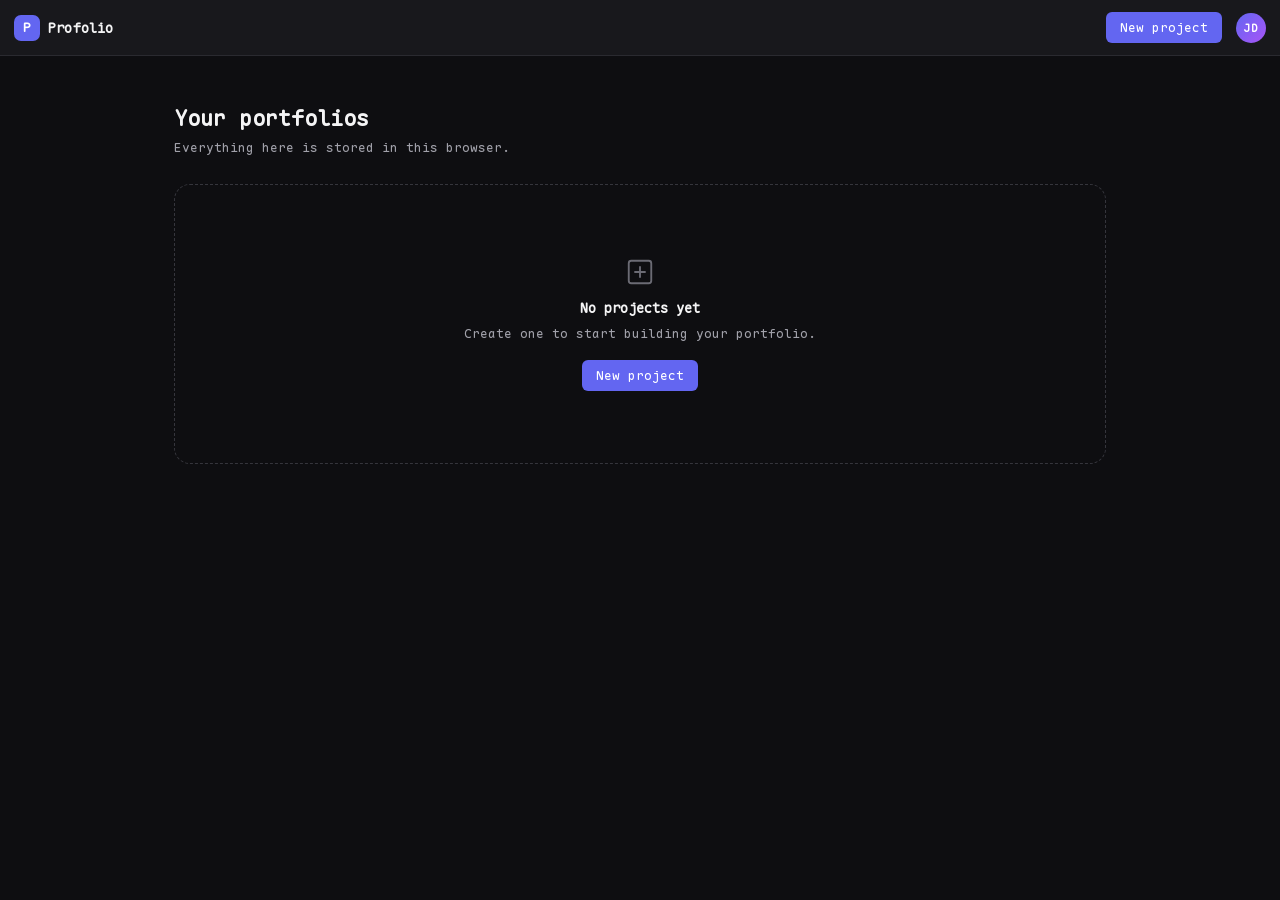
==== commit 3d995b0c: "feat: add the project dashboard as the app's front door index.html is now the project list and the e" ====
--- a/index.html
+++ b/index.html
@@ -3,715 +3,114 @@
     <head>
         <meta charset='UTF-8'>
         <meta name='viewport' content='width=device-width, initial-scale=1.0'>
-        <!-- Warm the Google Fonts origins before the stylesheet below needs
-             them. Declared first so the connections open while style.css is
-             still on the wire. -->
-        <link rel="preconnect" href="https://fonts.googleapis.com">
-        <link rel="preconnect" href="https://fonts.gstatic.com" crossorigin>
 
-        <!-- The editor chrome's own typeface, served from our own origin
-             (see fonts/, vendored from @fontsource/maple-mono@5.2.6 under
-             the OFL — fonts/LICENSE). It used to come from a CDN via that
-             package's index.css, which declared exactly one @font-face
-             (latin / 400 / normal) pointing at this file: a blocking round
-             trip to learn a URL, plus a third party we had to trust for the
-             bytes.
-
-             Self-hosting settles both. There is no `integrity` syntax for a
-             CSS @font-face `src`, so a CDN-hosted font can only be verified
-             where a preload hash happens to cover the stylesheet's fetch —
-             browser-dependent, and silently unverified where it isn't. A
-             same-origin font needs no hash to keep in sync at all.
-
-             Preloaded because the @font-face that uses it lives inside
-             style.css: without this the download could not start until that
-             stylesheet had been fetched and parsed.
-
-             The `crossorigin` attribute is still required — font fetches are
-             always CORS-mode, even same-origin ones — and without it the
-             preload would not be reused and the font would be fetched twice.
-
-             To update: replace the file, keep the name, refresh fonts/LICENSE.
-             Upstream sha384 of the current file, for auditing against npm:
-               LLadd2S+M6BwmLX6m/xrocmEWGORFSkar3YTuVg1wUqmHC+Rr9HGCrjdGUX6NuNJ -->
+        <!-- The chrome's typeface, vendored under fonts/ — see the long note
+             in editor.html for why it is self-hosted and preloaded rather
+             than fetched from a CDN. Both pages share the one file. -->
         <link rel="preload" as="font" type="font/woff2"
               href="fonts/maple-mono-latin-400-normal.woff2"
               crossorigin="anonymous">
 
+        <!-- style.css first: the dashboard reads its custom properties, its
+             resets and the chrome controls it shares with the editor (.btn,
+             .icon-btn, .brand, .avatar). dashboard.css only adds what is
+             specific to this page.
+
+             It does mean the dashboard loads editor rules it never uses.
+             Splitting the shared half into its own stylesheet is the real fix
+             and is already on the list as "split style.css into smaller
+             files" (TODO.md); doing it as part of adding a second page would
+             have buried a whole-stylesheet refactor inside an unrelated
+             change. -->
         <link rel='stylesheet' href='styles/style.css'>
+        <link rel='stylesheet' href='styles/dashboard.css'>
 
-        <!-- The canvas font families offered in the Themes tab (see
-             FONT_GROUPS in theme.js — the two lists have to stay in step).
-             Regular + bold only: the faces are declared here but each one is
-             only downloaded once something on the page is actually set in
-             it, so the whole list costs one request until fonts get used.
-             If this request fails the canvas falls back to the generic
-             family at the end of each stack.
-
-             Loaded non-blocking on purpose. Nothing on first paint is set in
-             any of these families — the canvas defaults to System Sans and
-             the chrome uses Maple Mono — so this is only needed once the
-             Themes tab is opened. As a render-blocking <link> it gated the
-             whole boot: module scripts wait on pending stylesheets, so the
-             app did not start until Google Fonts replied. media=print keeps
-             it off the critical path; onload promotes it to all. -->
-        <!-- No integrity hash here, deliberately: the css2 endpoint serves a
-             different @font-face block per browser by design, so there is no
-             stable set of bytes to pin. Accepted because it is a stylesheet
-             rather than a script — a compromised response could restyle the
-             canvas, but not execute anything. Vendoring the families actually
-             used is the fix if that trade stops being acceptable. -->
-        <link rel="stylesheet" media="print" onload="this.media='all';this.onload=null"
-              href="https://fonts.googleapis.com/css2?family=DM+Sans:wght@400;700&family=Fraunces:wght@400;700&family=IBM+Plex+Mono:wght@400;700&family=Inter:wght@400;700&family=JetBrains+Mono:wght@400;700&family=Libre+Baskerville:wght@400;700&family=Lora:wght@400;700&family=Manrope:wght@400;700&family=Merriweather:wght@400;700&family=Montserrat:wght@400;700&family=Outfit:wght@400;700&family=Playfair+Display:wght@400;700&family=Poppins:wght@400;700&family=Source+Serif+4:wght@400;700&family=Space+Grotesk:wght@400;700&family=Space+Mono:wght@400;700&family=Work+Sans:wght@400;700&display=swap">
-        <noscript>
-            <link rel="stylesheet" href="https://fonts.googleapis.com/css2?family=DM+Sans:wght@400;700&family=Fraunces:wght@400;700&family=IBM+Plex+Mono:wght@400;700&family=Inter:wght@400;700&family=JetBrains+Mono:wght@400;700&family=Libre+Baskerville:wght@400;700&family=Lora:wght@400;700&family=Manrope:wght@400;700&family=Merriweather:wght@400;700&family=Montserrat:wght@400;700&family=Outfit:wght@400;700&family=Playfair+Display:wght@400;700&family=Poppins:wght@400;700&family=Source+Serif+4:wght@400;700&family=Space+Grotesk:wght@400;700&family=Space+Mono:wght@400;700&family=Work+Sans:wght@400;700&display=swap">
-        </noscript>
-        <title>Profolio Editor</title>
+        <title>Your projects — Profolio</title>
     </head>
     <body>
 
-        <div class="app">
+        <div class="dashboard">
 
-            <!-- ============ TOP BAR ============ -->
             <header class="topbar">
                 <div class="topbar__left">
                     <div class="brand">
                         <span class="brand__mark">P</span>
                         <span class="brand__name">Profolio</span>
                     </div>
-                    <div class="topbar__divider"></div>
-                    <button class="project-name" type="button">
-                        <span>Untitled Portfolio</span>
-                        <svg viewBox="0 0 24 24" class="icon icon--sm"><path d="M6 9l6 6 6-6"/></svg>
-                    </button>
-                </div>
-
-                <div class="topbar__center">
-                    <div class="device-switch">
-                        <button class="device-switch__btn is-active" type="button" data-device="desktop" title="Desktop">
-                            <svg viewBox="0 0 24 24" class="icon"><rect x="3" y="4" width="18" height="12" rx="1.5"/><path d="M8 20h8M12 16v4"/></svg>
-                        </button>
-                        <button class="device-switch__btn" type="button" data-device="tablet" title="Tablet">
-                            <svg viewBox="0 0 24 24" class="icon"><rect x="5" y="2.5" width="14" height="19" rx="2"/><path d="M12 18.5h.01"/></svg>
-                        </button>
-                        <button class="device-switch__btn" type="button" data-device="mobile" title="Mobile">
-                            <svg viewBox="0 0 24 24" class="icon"><rect x="7.5" y="2.5" width="9" height="19" rx="2"/><path d="M12 18h.01"/></svg>
-                        </button>
-                    </div>
                 </div>
 
                 <div class="topbar__right">
-                    <button class="icon-btn" type="button" title="Undo">
-                        <svg viewBox="0 0 24 24" class="icon"><path d="M9 7 4 12l5 5M4 12h11a5 5 0 0 1 0 10h-1"/></svg>
-                    </button>
-                    <button class="icon-btn" type="button" title="Redo">
-                        <svg viewBox="0 0 24 24" class="icon"><path d="M15 7l5 5-5 5M20 12H9a5 5 0 0 0 0 10h1"/></svg>
-                    </button>
-                    <div class="topbar__divider"></div>
-                    <button class="btn btn--ghost" type="button">Preview</button>
-                    <button class="btn btn--primary" type="button">Publish</button>
+                    <button class="btn btn--primary" type="button" id="newProject">New project</button>
                     <div class="avatar">JD</div>
                 </div>
             </header>
 
-            <div class="workspace">
+            <main class="dashboard__main">
+                <div class="dashboard__head">
+                    <h1 class="dashboard__title">Your portfolios</h1>
+                    <p class="dashboard__hint">Everything here is stored in this browser.</p>
+                </div>
 
-                <!-- ============ LEFT TOOLBAR ============ -->
-                <aside class="toolbar">
-                    <nav class="toolbar__group">
-                        <button class="tool is-active" type="button" data-tool="select" title="Select">
-                            <svg viewBox="0 0 24 24" class="icon"><path d="M4 3l6.5 17 2.5-7 7-2.5L4 3z"/></svg>
-                            <span class="tool__label">Select</span>
-                        </button>
-                        <button class="tool" type="button" data-tool="text" title="Text">
-                            <svg viewBox="0 0 24 24" class="icon"><path d="M5 5h14M12 5v14"/></svg>
-                            <span class="tool__label">Text</span>
-                        </button>
-                        <button class="tool" type="button" data-tool="image" title="Image">
-                            <svg viewBox="0 0 24 24" class="icon"><rect x="3" y="4" width="18" height="16" rx="2"/><circle cx="8.5" cy="9.5" r="1.5"/><path d="M21 16l-5.5-5.5L4 21"/></svg>
-                            <span class="tool__label">Image</span>
-                        </button>
-                        <button class="tool" type="button" data-tool="button" title="Button">
-                            <svg viewBox="0 0 24 24" class="icon"><rect x="2.5" y="7" width="19" height="10" rx="5"/><path d="M8 12h8"/></svg>
-                            <span class="tool__label">Button</span>
-                        </button>
-                        <button class="tool" type="button" data-tool="section" title="Section">
-                            <svg viewBox="0 0 24 24" class="icon"><rect x="3" y="4" width="18" height="6" rx="1"/><rect x="3" y="14" width="18" height="6" rx="1"/></svg>
-                            <span class="tool__label">Section</span>
-                        </button>
-                        <button class="tool" type="button" data-tool="embed" title="Embed">
-                            <svg viewBox="0 0 24 24" class="icon"><path d="M9 8 5 12l4 4M15 8l4 4-4 4M13 6l-2 12"/></svg>
-                            <span class="tool__label">Embed</span>
-                        </button>
-                    </nav>
+                <!-- One of these three is shown at a time; dashboard.js owns
+                     which. The list starts hidden because reading the
+                     database is asynchronous, and flashing "No projects yet"
+                     at someone who has ten is worse than a moment of
+                     nothing. -->
+                <p class="dashboard__status" id="projectsLoading">Loading your projects…</p>
 
-                    <div class="toolbar__spacer"></div>
+                <div class="dashboard__empty" id="projectsEmpty" hidden>
+                    <svg viewBox="0 0 24 24" class="dashboard__empty-icon">
+                        <rect x="3" y="3" width="18" height="18" rx="2"/><path d="M12 8v8M8 12h8"/>
+                    </svg>
+                    <p class="dashboard__empty-title">No projects yet</p>
+                    <p class="dashboard__empty-hint">Create one to start building your portfolio.</p>
+                    <button class="btn btn--primary" type="button" id="newProjectEmpty">New project</button>
+                </div>
 
-                    <nav class="toolbar__group">
-                        <button class="tool" type="button" data-tool="settings" title="Settings">
-                            <svg viewBox="0 0 24 24" class="icon"><circle cx="12" cy="12" r="3"/><path d="M19.4 15a1.7 1.7 0 0 0 .3 1.9l.1.1a2 2 0 1 1-2.8 2.8l-.1-.1a1.7 1.7 0 0 0-1.9-.3 1.7 1.7 0 0 0-1 1.5V21a2 2 0 1 1-4 0v-.1a1.7 1.7 0 0 0-1-1.6 1.7 1.7 0 0 0-1.9.3l-.1.1a2 2 0 1 1-2.8-2.8l.1-.1a1.7 1.7 0 0 0 .3-1.9 1.7 1.7 0 0 0-1.5-1H3a2 2 0 1 1 0-4h.1a1.7 1.7 0 0 0 1.6-1 1.7 1.7 0 0 0-.3-1.9l-.1-.1a2 2 0 1 1 2.8-2.8l.1.1a1.7 1.7 0 0 0 1.9.3H9a1.7 1.7 0 0 0 1-1.5V3a2 2 0 1 1 4 0v.1a1.7 1.7 0 0 0 1 1.5 1.7 1.7 0 0 0 1.9-.3l.1-.1a2 2 0 1 1 2.8 2.8l-.1.1a1.7 1.7 0 0 0-.3 1.9V9a1.7 1.7 0 0 0 1.5 1H21a2 2 0 1 1 0 4h-.1a1.7 1.7 0 0 0-1.5 1z"/></svg>
-                            <span class="tool__label">Settings</span>
-                        </button>
-                    </nav>
-                </aside>
+                <ul class="project-grid" id="projectGrid" hidden></ul>
+            </main>
 
-                <!-- ============ LEFT TOOL PANEL ============ -->
-                <!--
-                    The extended panel for the active left-toolbar tool. One
-                    pane per tool; tool-panel.js (openToolPanel()) reveals the
-                    matching one and fills in the title.
-
-                    Selecting content on the canvas with the Select tool also
-                    opens a pane — the one matching the selected node's type
-                    (see NODE_TYPE_PANES in selection.js). Settings has no pane,
-                    so choosing it closes the panel.
-
-                    The Text, Button, Image and Section panes have real
-                    controls (see text-panel.js / button-panel.js /
-                    image-panel.js / section-panel.js); Embed is still a
-                    placeholder — its controls land here later (see TODO.md,
-                    "Left toolbar").
-                -->
-                <aside class="tool-panel" id="toolPanel" hidden>
-                    <div class="tool-panel__header">
-                        <h2 class="tool-panel__title" id="toolPanelTitle"></h2>
-                        <button class="icon-btn icon-btn--sm tool-panel__close" type="button" id="toolPanelClose" title="Close panel" aria-label="Close panel">
-                            <svg viewBox="0 0 24 24" class="icon icon--sm"><path d="M6 6l12 12M18 6L6 18"/></svg>
-                        </button>
-                    </div>
-
-                    <div class="tool-panel__content">
-                        <div class="tool-panel__pane" data-tool-pane="text">
-                            <p class="tool-panel__empty" id="textPanelEmpty">Select text on the canvas to edit it.</p>
-
-                            <div class="tool-panel__body" id="textPanelBody" hidden>
-
-                                <!-- Only shown when the selected node is a
-                                     button, i.e. we got here via the Button
-                                     pane's "Edit Text". -->
-                                <button class="panel-back" type="button" id="textBackToButton" hidden>
-                                    <svg viewBox="0 0 24 24" class="icon icon--sm"><path d="M15 6l-6 6 6 6"/></svg>
-                                    Back to Button options
-                                </button>
-
-                                <!-- CONTENT — the inline toggles act on the
-                                     selection inside the box above them. -->
-                                <section class="panel-group">
-                                    <h3 class="panel-group__title">Content</h3>
-                                    <div class="rich-input" id="textContent" contenteditable="true" role="textbox" aria-multiline="true" aria-label="Content"></div>
-                                    <div class="toggle-row" id="textInlineToggles">
-                                        <button class="toggle-btn toggle-btn--bold" type="button" data-command="bold" title="Bold" aria-label="Bold" aria-pressed="false">B</button>
-                                        <button class="toggle-btn toggle-btn--italic" type="button" data-command="italic" title="Italic" aria-label="Italic" aria-pressed="false">I</button>
-                                        <button class="toggle-btn toggle-btn--underline" type="button" data-command="underline" title="Underline" aria-label="Underline" aria-pressed="false">U</button>
-                                        <button class="toggle-btn toggle-btn--strike" type="button" data-command="strikeThrough" title="Strikethrough" aria-label="Strikethrough" aria-pressed="false">S</button>
-                                    </div>
-                                </section>
-
-                                <!-- TYPOGRAPHY -->
-                                <section class="panel-group">
-                                    <h3 class="panel-group__title">Typography</h3>
-
-                                    <div class="ctrl">
-                                        <label class="ctrl__label" for="textFontFamily">Font family</label>
-                                        <!-- Options are filled in from FONT_GROUPS in
-                                             theme.js, so this offers the same
-                                             families as the Themes tab plus a
-                                             "Theme default" that hands the node
-                                             back to the site font. -->
-                                        <select class="select" id="textFontFamily"></select>
-                                    </div>
-
-                                    <div class="ctrl">
-                                        <label class="ctrl__label" for="textFontSize">Font size</label>
-                                        <div class="ctrl__row">
-                                            <input class="input" type="number" id="textFontSize" min="1" step="1" inputmode="decimal">
-                                            <select class="select select--unit" id="textFontSizeUnit" aria-label="Font size unit">
-                                                <option value="px">px</option>
-                                                <option value="rem">rem</option>
-                                                <option value="em">em</option>
-                                                <option value="%">%</option>
-                                            </select>
-                                        </div>
-                                    </div>
-
-                                    <div class="ctrl">
-                                        <label class="ctrl__label" for="textLetterSpacing">Letter spacing</label>
-                                        <div class="ctrl__row">
-                                            <input class="input" type="number" id="textLetterSpacing" step="0.1" inputmode="decimal">
-                                            <span class="unit-tag">px</span>
-                                        </div>
-                                    </div>
-
-                                    <div class="ctrl ctrl--inline">
-                                        <span class="ctrl__label">Uppercase</span>
-                                        <button class="switch" type="button" id="textUppercase" role="switch" aria-checked="false" aria-label="Uppercase"></button>
-                                    </div>
-                                </section>
-
-                                <!-- COLOR -->
-                                <section class="panel-group">
-                                    <h3 class="panel-group__title">Color</h3>
-
-                                    <div class="ctrl">
-                                        <label class="ctrl__label" for="textColorHex">Text</label>
-                                        <div class="color-field">
-                                            <input class="color-field__swatch" type="color" id="textColorSwatch" aria-label="Text color">
-                                            <input class="input color-field__hex" type="text" id="textColorHex" spellcheck="false" maxlength="7" placeholder="#000000">
-                                        </div>
-                                    </div>
-
-                                    <div class="ctrl" id="textBgCtrl">
-                                        <div class="ctrl__head">
-                                            <label class="ctrl__label" for="textBgHex">Background</label>
-                                            <button class="switch" type="button" id="textBgToggle" role="switch" aria-checked="false" aria-label="Background"></button>
-                                        </div>
-                                        <div class="ctrl__body">
-                                            <div class="color-field">
-                                                <input class="color-field__swatch" type="color" id="textBgSwatch" aria-label="Background color">
-                                                <input class="input color-field__hex" type="text" id="textBgHex" spellcheck="false" maxlength="7" placeholder="#ffffff">
-                                            </div>
-                                        </div>
-                                    </div>
-
-                                    <!-- a stroke on the letterforms, not a border round the box -->
-                                    <div class="ctrl" id="textStrokeCtrl">
-                                        <div class="ctrl__head">
-                                            <label class="ctrl__label" for="textStrokeHex">Outline</label>
-                                            <button class="switch" type="button" id="textStrokeToggle" role="switch" aria-checked="false" aria-label="Outline"></button>
-                                        </div>
-                                        <div class="ctrl__body">
-                                            <div class="ctrl__row">
-                                                <input class="input" type="number" id="textStrokeWidth" min="0" step="0.5" inputmode="decimal" aria-label="Outline width">
-                                                <span class="unit-tag">px</span>
-                                            </div>
-                                            <div class="color-field">
-                                                <input class="color-field__swatch" type="color" id="textStrokeSwatch" aria-label="Outline color">
-                                                <input class="input color-field__hex" type="text" id="textStrokeHex" spellcheck="false" maxlength="7" placeholder="#000000">
-                                            </div>
-                                        </div>
-                                    </div>
-                                </section>
-
-                                <!-- LINK — only for text nodes whose role
-                                     means they point somewhere (nav-links).
-                                     The controls are built by
-                                     link-controls.js and mounted here. -->
-                                <section class="panel-group" id="textLinkGroup" hidden>
-                                    <h3 class="panel-group__title">Link</h3>
-                                    <div id="textLinkMount"></div>
-                                </section>
-
-                            </div>
-                        </div>
-                        <!--
-                            The Image pane. Its controls are in
-                            image-panel.js. The Source grid is a second view
-                            of the same library the right panel's Assets tab
-                            shows — both render from asset-store.js through
-                            asset-grid.js.
-                        -->
-                        <div class="tool-panel__pane" data-tool-pane="image">
-                            <p class="tool-panel__empty" id="imagePanelEmpty">Select an image on the canvas to edit it.</p>
-
-                            <div class="tool-panel__body" id="imagePanelBody" hidden>
-
-                                <!-- SOURCE -->
-                                <section class="panel-group">
-                                    <h3 class="panel-group__title">Source</h3>
-
-                                    <div class="asset-grid asset-grid--panel" id="imageSourceGrid"></div>
-
-                                    <div class="btn-row">
-                                        <button class="panel-btn" type="button" id="imageUpload">
-                                            <svg viewBox="0 0 24 24" class="icon icon--sm"><path d="M12 16V4M6 10l6-6 6 6"/><path d="M4 20h16"/></svg>
-                                            Upload
-                                        </button>
-                                        <button class="panel-btn" type="button" id="imageRemove">
-                                            <svg viewBox="0 0 24 24" class="icon icon--sm"><path d="M6 6l12 12M18 6L6 18"/></svg>
-                                            Remove
-                                        </button>
-                                    </div>
-
-                                    <div class="ctrl">
-                                        <label class="ctrl__label" for="imageAlt">Alt text</label>
-                                        <input class="input" type="text" id="imageAlt" placeholder="Describe the image">
-                                    </div>
-                                </section>
-
-                                <!-- SIZE -->
-                                <section class="panel-group">
-                                    <h3 class="panel-group__title">Size</h3>
-
-                                    <div class="ctrl">
-                                        <label class="ctrl__label" for="imageWidth">Width</label>
-                                        <div class="ctrl__row">
-                                            <input class="input" type="number" id="imageWidth" step="1" inputmode="decimal" placeholder="auto">
-                                            <select class="select select--unit" id="imageWidthUnit" aria-label="Width unit">
-                                                <option value="px">px</option>
-                                                <option value="rem">rem</option>
-                                                <option value="%">%</option>
-                                                <option value="vh">vh</option>
-                                            </select>
-                                        </div>
-                                    </div>
-
-                                    <div class="ctrl">
-                                        <label class="ctrl__label" for="imageHeight">Height</label>
-                                        <div class="ctrl__row">
-                                            <input class="input" type="number" id="imageHeight" step="1" inputmode="decimal" placeholder="auto">
-                                            <select class="select select--unit" id="imageHeightUnit" aria-label="Height unit">
-                                                <option value="px">px</option>
-                                                <option value="rem">rem</option>
-                                                <option value="%">%</option>
-                                                <option value="vh">vh</option>
-                                            </select>
-                                        </div>
-                                    </div>
-                                </section>
-
-                                <!-- FIT — hidden while the node is an empty
-                                     placeholder: object-fit needs an <img> to
-                                     act on, and there isn't one yet. -->
-                                <section class="panel-group" id="imageFitGroup" hidden>
-                                    <h3 class="panel-group__title">Fit</h3>
-
-                                    <div class="ctrl">
-                                        <label class="ctrl__label" for="imageFit">Fill mode</label>
-                                        <select class="select" id="imageFit">
-                                            <option value="cover">Cover — fill, crop the rest</option>
-                                            <option value="contain">Contain — fit inside</option>
-                                            <option value="fill">Stretch — distort to fill</option>
-                                            <option value="none">None — original size</option>
-                                            <option value="scale-down">Scale down</option>
-                                        </select>
-                                    </div>
-
-                                    <div class="ctrl">
-                                        <label class="ctrl__label" for="imagePosition">Position</label>
-                                        <!-- The values are what getComputedStyle
-                                             reports back, so syncing this is a
-                                             string match with no lookup table
-                                             in between. -->
-                                        <select class="select" id="imagePosition">
-                                            <option value="50% 50%">Center</option>
-                                            <option value="50% 0%">Top</option>
-                                            <option value="50% 100%">Bottom</option>
-                                            <option value="0% 50%">Left</option>
-                                            <option value="100% 50%">Right</option>
-                                        </select>
-                                    </div>
-                                </section>
-
-                                <!-- BORDER -->
-                                <section class="panel-group">
-                                    <h3 class="panel-group__title">Border</h3>
-
-                                    <div class="ctrl" id="imageBorderCtrl">
-                                        <div class="ctrl__head">
-                                            <label class="ctrl__label" for="imageBorderWidth">Border</label>
-                                            <button class="switch" type="button" id="imageBorderToggle" role="switch" aria-checked="false" aria-label="Border"></button>
-                                        </div>
-                                        <div class="ctrl__body">
-                                            <div class="ctrl__row">
-                                                <input class="input" type="number" id="imageBorderWidth" min="0" step="1" inputmode="decimal" value="1" aria-label="Border width">
-                                                <select class="select select--unit" id="imageBorderStyle" aria-label="Border style">
-                                                    <option value="solid">solid</option>
-                                                    <option value="dashed">dashed</option>
-                                                    <option value="dotted">dotted</option>
-                                                </select>
-                                            </div>
-                                            <div class="color-field">
-                                                <input class="color-field__swatch" type="color" id="imageBorderSwatch" aria-label="Border color">
-                                                <input class="input color-field__hex" type="text" id="imageBorderHex" spellcheck="false" maxlength="7" placeholder="#000000">
-                                            </div>
-                                        </div>
-                                    </div>
-
-                                    <!-- No switch: the wrapper already carries
-                                         a radius from style.css, so "off"
-                                         isn't a state — only a value is. -->
-                                    <div class="ctrl">
-                                        <label class="ctrl__label" for="imageRadius">Roundness</label>
-                                        <div class="ctrl__row">
-                                            <input class="input" type="number" id="imageRadius" min="0" step="1" inputmode="decimal" value="0">
-                                            <span class="unit-tag">px</span>
-                                        </div>
-                                    </div>
-                                </section>
-
-                                <!-- SHADOW -->
-                                <section class="panel-group">
-                                    <h3 class="panel-group__title">Shadow</h3>
-
-                                    <div class="ctrl" id="imageShadowCtrl">
-                                        <div class="ctrl__head">
-                                            <label class="ctrl__label" for="imageShadowX">Shadow</label>
-                                            <button class="switch" type="button" id="imageShadowToggle" role="switch" aria-checked="false" aria-label="Shadow"></button>
-                                        </div>
-                                        <div class="ctrl__body">
-                                            <div class="ctrl__row ctrl__row--quad">
-                                                <input class="input" type="number" id="imageShadowX" step="1" inputmode="decimal" value="0" title="Offset X" aria-label="Shadow offset X">
-                                                <input class="input" type="number" id="imageShadowY" step="1" inputmode="decimal" value="4" title="Offset Y" aria-label="Shadow offset Y">
-                                                <input class="input" type="number" id="imageShadowBlur" min="0" step="1" inputmode="decimal" value="12" title="Blur" aria-label="Shadow blur">
-                                                <input class="input" type="number" id="imageShadowSpread" step="1" inputmode="decimal" value="0" title="Spread" aria-label="Shadow spread">
-                                            </div>
-                                            <div class="color-field">
-                                                <input class="color-field__swatch" type="color" id="imageShadowSwatch" aria-label="Shadow color">
-                                                <input class="input color-field__hex" type="text" id="imageShadowHex" spellcheck="false" maxlength="7" placeholder="#000000">
-                                            </div>
-                                        </div>
-                                    </div>
-                                    <p class="ctrl__note">Offset X, offset Y, blur and spread — all in pixels.</p>
-                                </section>
-
-                                <!-- APPEARANCE -->
-                                <section class="panel-group">
-                                    <h3 class="panel-group__title">Appearance</h3>
-
-                                    <div class="ctrl">
-                                        <label class="ctrl__label" for="imageOpacity">Opacity</label>
-                                        <input class="range" type="range" id="imageOpacity" min="0" max="100" step="1" value="100">
-                                    </div>
-                                </section>
-
-                            </div>
-                        </div>
-
-                        <!--
-                            The Button pane. Its controls are in
-                            button-panel.js; the link target group inside it
-                            is built by link-controls.js and shared with the
-                            Text pane above.
-                        -->
-                        <div class="tool-panel__pane" data-tool-pane="button">
-                            <p class="tool-panel__empty" id="buttonPanelEmpty">Select a button on the canvas to edit it.</p>
-
-                            <div class="tool-panel__body" id="buttonPanelBody" hidden>
-
-                                <!-- The label lives in the Text pane — this
-                                     hands off to it rather than duplicating
-                                     content/typography/color controls. -->
-                                <button class="panel-btn" type="button" id="buttonEditText">
-                                    <svg viewBox="0 0 24 24" class="icon icon--sm"><path d="M5 5h14M12 5v14"/></svg>
-                                    Edit Text
-                                </button>
-
-                                <!-- TYPE -->
-                                <section class="panel-group">
-                                    <h3 class="panel-group__title">Type</h3>
-                                    <div id="buttonTypeMount"></div>
-                                </section>
-
-                                <!-- LINK — shown for type "Link" -->
-                                <section class="panel-group" id="buttonLinkGroup" hidden>
-                                    <h3 class="panel-group__title">Link to</h3>
-                                    <div id="buttonLinkMount"></div>
-                                </section>
-
-                                <!-- ON CLICK — shown for type "Button".
-                                     Stored only; the editor never runs it. -->
-                                <section class="panel-group" id="buttonScriptGroup" hidden>
-                                    <h3 class="panel-group__title">On click</h3>
-                                    <textarea class="input code-input" id="buttonOnClick" rows="6" spellcheck="false" placeholder="alert('Hello');" aria-label="On click JavaScript"></textarea>
-                                    <p class="ctrl__note">Runs on the published site. Never runs inside the editor.</p>
-                                </section>
-
-                            </div>
-                        </div>
-                        <div class="tool-panel__pane" data-tool-pane="section">
-
-                            <!-- Shown until the draft has a row. -->
-                            <p class="tool-panel__empty" id="sectionEmpty">Add a row to start building a section.</p>
-
-                            <!-- Controls for whatever is picked in the draft on
-                                 the canvas. Built by section-panel.js, which
-                                 swaps the body per picked node type. -->
-                            <section class="panel-group" id="sectionInspector" hidden>
-                                <h3 class="panel-group__title" id="sectionPickedLabel">Section</h3>
-                                <div id="sectionInspectorMount"></div>
-                            </section>
-
-                            <div class="panel-group">
-                                <button class="panel-btn" type="button" id="sectionAddRow">
-                                    <svg viewBox="0 0 24 24" class="icon icon--sm"><path d="M12 5v14M5 12h14"/></svg>
-                                    Add row
-                                </button>
-                            </div>
-
-                            <!-- Commit the draft, or throw it away. Hidden
-                                 until there is something to commit. -->
-                            <div class="panel-group section-footer" id="sectionFooter" hidden>
-                                <button class="btn btn--ghost" type="button" id="sectionCancel">Cancel</button>
-                                <button class="btn btn--primary" type="button" id="sectionInsert">Insert</button>
-                            </div>
-                        </div>
-                        <div class="tool-panel__pane" data-tool-pane="embed">
-                            <p class="tool-panel__empty">Embed controls aren't built yet.</p>
-                        </div>
-                    </div>
-                </aside>
-
-                <!-- ============ CENTER CANVAS ============ -->
-                <main class="canvas-area">
-                    <div class="canvas-toolbar">
-                        <div class="canvas-toolbar__group canvas-toolbar__zoom">
-                            <button class="icon-btn icon-btn--sm" type="button" title="Zoom out">
-                                <svg viewBox="0 0 24 24" class="icon"><circle cx="11" cy="11" r="7"/><path d="M21 21l-4.3-4.3M8 11h6"/></svg>
-                            </button>
-                            <span class="zoom-value">100%</span>
-                            <button class="icon-btn icon-btn--sm" type="button" title="Zoom in">
-                                <svg viewBox="0 0 24 24" class="icon"><circle cx="11" cy="11" r="7"/><path d="M21 21l-4.3-4.3M11 8v6M8 11h6"/></svg>
-                            </button>
-                        </div>
-                    </div>
-
-                    <div class="canvas-scroll">
-                        <div class="canvas-frame" data-frame="desktop"><!-- populated by renderer.js: renderSectionsIntoCanvas() --></div>
-                    </div>
-                </main>
-
-                <!-- ============ RIGHT PANEL ============ -->
-                <aside class="panel">
-                    <!-- top 3/4: the tabbed panel -->
-                    <div class="panel__main">
-                        <div class="panel__tabs">
-                            <button class="panel__tab is-active" type="button" data-panel="layouts">
-                                <svg viewBox="0 0 24 24" class="icon icon--sm"><rect x="3" y="3" width="7" height="7" rx="1"/><rect x="14" y="3" width="7" height="7" rx="1"/><rect x="3" y="14" width="7" height="7" rx="1"/><rect x="14" y="14" width="7" height="7" rx="1"/></svg>
-                                Layouts
-                            </button>
-                            <button class="panel__tab" type="button" data-panel="themes">
-                                <svg viewBox="0 0 24 24" class="icon icon--sm"><circle cx="12" cy="12" r="9"/><path d="M12 3a9 9 0 0 0 0 18z"/></svg>
-                                Themes
-                            </button>
-                            <button class="panel__tab" type="button" data-panel="assets">
-                                <svg viewBox="0 0 24 24" class="icon icon--sm"><rect x="3" y="3" width="18" height="18" rx="2"/><circle cx="8.5" cy="9" r="1.7"/><path d="M21 16l-5-5-9 9"/></svg>
-                                Assets
-                            </button>
-                            <button class="panel__tab" type="button" data-panel="settings">
-                                <svg viewBox="0 0 24 24" class="icon icon--sm"><circle cx="12" cy="12" r="3"/><path d="M19.4 15a1.7 1.7 0 0 0 .3 1.9l.1.1a2 2 0 1 1-2.8 2.8l-.1-.1a1.7 1.7 0 0 0-1.9-.3 1.7 1.7 0 0 0-1 1.5V21a2 2 0 1 1-4 0v-.1a1.7 1.7 0 0 0-1-1.6 1.7 1.7 0 0 0-1.9.3l-.1.1a2 2 0 1 1-2.8-2.8l.1-.1a1.7 1.7 0 0 0 .3-1.9 1.7 1.7 0 0 0-1.5-1H3a2 2 0 1 1 0-4h.1a1.7 1.7 0 0 0 1.6-1 1.7 1.7 0 0 0-.3-1.9l-.1-.1a2 2 0 1 1 2.8-2.8l.1.1a1.7 1.7 0 0 0 1.9.3H9a1.7 1.7 0 0 0 1-1.5V3a2 2 0 1 1 4 0v.1a1.7 1.7 0 0 0 1 1.5 1.7 1.7 0 0 0 1.9-.3l.1-.1a2 2 0 1 1 2.8 2.8l-.1.1a1.7 1.7 0 0 0-.3 1.9V9a1.7 1.7 0 0 0 1.5 1H21a2 2 0 1 1 0 4h-.1a1.7 1.7 0 0 0-1.5 1z"/></svg>
-                                Settings
-                            </button>
-                        </div>
-
-                        <div class="panel__content">
-
-                            <!-- LAYOUTS -->
-                            <div class="panel__pane is-active" data-pane="layouts">
-                                <p class="panel__hint">Expand a page, then start from a layout.</p>
-                                <div class="page-accordion" id="pageAccordion"><!-- populated automatically from /layout --></div>
-                            </div>
-
-                            <!-- THEMES -->
-                            <div class="panel__pane" data-pane="themes">
-                                <p class="panel__hint">Pick a color and type theme for your site.</p>
-                                <!-- Cards and font options are both built from the
-                                     data in theme.js, so a preset's swatches can't
-                                     drift from the colors it actually applies. -->
-                                <div class="theme-list" id="themeList"></div>
-
-                                <p class="panel__hint panel__hint--tight">Typography</p>
-                                <div class="ctrl">
-                                    <label class="ctrl__label" for="themeHeadingFont">Headings</label>
-                                    <select class="select" id="themeHeadingFont"></select>
-                                </div>
-                                <div class="ctrl">
-                                    <label class="ctrl__label" for="themeBodyFont">Body text</label>
-                                    <select class="select" id="themeBodyFont"></select>
-                                </div>
-                                <div class="type-preview" id="themeFontPreview">
-                                    <span class="type-preview__heading">heading</span>
-                                    <span class="type-preview__body">This is a body text.</span>
-                                </div>
-                            </div>
-
-                            <!-- ASSETS -->
-                            <div class="panel__pane" data-pane="assets">
-                                <p class="panel__hint">Images for your site.</p>
-                                <!-- Clicking opens the upload window; dropping
-                                     files straight on it skips that window
-                                     and uploads them where they land. Both
-                                     are wired in assets-panel.js. -->
-                                <button class="asset-upload" type="button" id="assetUpload">
-                                    <svg viewBox="0 0 24 24" class="icon"><path d="M12 16V4M6 10l6-6 6 6"/><path d="M4 20h16"/></svg>
-                                    <span>Drop files or click to upload</span>
-                                </button>
-                                <!-- Filled from asset-store.js — see asset-grid.js -->
-                                <div class="asset-grid" id="assetGrid"></div>
-                            </div>
-
-                            <!-- SETTINGS -->
-                            <div class="panel__pane" data-pane="settings">
-                                <p class="panel__hint">Site-wide settings.</p>
-                                <div class="field">
-                                    <label>Site title</label>
-                                    <div class="field__input">Jordan Doe — Portfolio</div>
-                                </div>
-                                <div class="field">
-                                    <label>Domain</label>
-                                    <div class="field__input">jordandoe.profolio.site</div>
-                                </div>
-                                <div class="field">
-                                    <label>Favicon</label>
-                                    <div class="field__input field__input--row">
-                                        <div class="favicon-preview"></div>
-                                        <span>Upload icon</span>
-                                    </div>
-                                </div>
-                            </div>
-
-                        </div>
-                    </div>
-
-                    <!-- bottom 1/4: drop a canvas section here to delete it -->
-                    <div class="panel__trash" id="canvasTrash">
-                        <div class="panel__trash-inner">
-                            <svg viewBox="0 0 24 24" class="icon"><path d="M4 7h16M10 7V5a1 1 0 0 1 1-1h2a1 1 0 0 1 1 1v2M6 7l1 12a2 2 0 0 0 2 2h6a2 2 0 0 0 2-2l1-12M10 11v6M14 11v6"/></svg>
-                            <span>Drop a section here to delete it</span>
-                        </div>
-                    </div>
-                </aside>
-
-            </div>
         </div>
 
-        <!--
-            The upload window, opened by the Assets tab's upload button and by
-            the Image pane's Upload. A native <dialog>, so the backdrop,
-            Escape-to-close, the focus trap and making the rest of the page
-            inert all come for free rather than being code in upload-modal.js.
-
-            It sits outside .app because showModal() promotes it to the top
-            layer anyway; nesting it inside the workspace grid would only make
-            it inherit layout it then has to fight.
-        -->
-        <dialog class="upload-dialog" id="uploadDialog" aria-labelledby="uploadDialogTitle">
-            <div class="upload-dialog__head">
-                <h2 class="upload-dialog__title" id="uploadDialogTitle">Upload images</h2>
-                <button class="icon-btn icon-btn--sm" type="button" id="uploadDialogClose" title="Close" aria-label="Close">
-                    <svg viewBox="0 0 24 24" class="icon"><path d="M6 6l12 12M18 6L6 18"/></svg>
-                </button>
-            </div>
-
-            <button class="upload-zone" type="button" id="uploadDropZone">
-                <svg viewBox="0 0 24 24" class="upload-zone__icon"><path d="M12 16V4M6 10l6-6 6 6"/><path d="M4 20h16"/></svg>
-                <span class="upload-zone__title">Drop images here</span>
-                <span class="upload-zone__hint">or click to choose them from your files</span>
-            </button>
-
-            <!-- The file picker can only be opened by a gesture on a real
-                 file input, so the zone above clicks this one. -->
-            <input type="file" id="uploadFileInput" accept="image/*" multiple hidden>
+        <!-- Both dialogs are native <dialog>s, the same choice upload-modal.js
+             made: the backdrop, Escape-to-close, the focus trap and making the
+             page behind inert all come for free. -->
+        <dialog class="dash-dialog" id="newProjectDialog" aria-labelledby="newProjectTitle">
+            <form method="dialog" id="newProjectForm">
+                <h2 class="dash-dialog__title" id="newProjectTitle">Name your project</h2>
+                <input class="input dash-dialog__input" id="newProjectName" type="text"
+                       placeholder="My portfolio" aria-label="Project name"
+                       autocomplete="off" spellcheck="false" maxlength="80">
+                <div class="dash-dialog__actions">
+                    <button class="btn btn--ghost" type="button" data-close>Cancel</button>
+                    <button class="btn btn--primary" type="submit">Create</button>
+                </div>
+            </form>
         </dialog>
 
-        <!--
-            One entry point. Everything else is an ES module main.js imports,
-            so the load order that used to live in this list is now declared
-            by the imports themselves.
+        <dialog class="dash-dialog" id="renameDialog" aria-labelledby="renameTitle">
+            <form method="dialog" id="renameForm">
+                <h2 class="dash-dialog__title" id="renameTitle">Rename project</h2>
+                <input class="input dash-dialog__input" id="renameName" type="text"
+                       aria-label="Project name" autocomplete="off" spellcheck="false" maxlength="80">
+                <div class="dash-dialog__actions">
+                    <button class="btn btn--ghost" type="button" data-close>Cancel</button>
+                    <button class="btn btn--primary" type="submit">Rename</button>
+                </div>
+            </form>
+        </dialog>
 
-            Modules mean the editor has to be served over HTTP rather than
-            opened as a file:// path — which was already true, since the
-            Layouts panel loads /layout through fetch(). See agent/NOTES.md.
-        -->
-        <script type="module" src='scripts/main.js'></script>
+        <dialog class="dash-dialog" id="deleteDialog" aria-labelledby="deleteTitle">
+            <form method="dialog" id="deleteForm">
+                <h2 class="dash-dialog__title" id="deleteTitle">Delete project</h2>
+                <p class="dash-dialog__body" id="deleteBody"></p>
+                <div class="dash-dialog__actions">
+                    <button class="btn btn--ghost" type="button" data-close>Cancel</button>
+                    <button class="btn btn--danger" type="submit">Delete</button>
+                </div>
+            </form>
+        </dialog>
+
+        <script type="module" src="scripts/dashboard.js"></script>
     </body>
 </html>
--- a/styles/style.css
+++ b/styles/style.css
@@ -173,10 +173,14 @@
     margin: 0 4px;
 }
 
+/* An <a> back to the dashboard in the editor, a plain block on the dashboard
+   itself — styled the same either way, so the anchor resets come first. */
 .brand {
     display: flex;
     align-items: center;
     gap: 8px;
+    color: inherit;
+    text-decoration: none;
 }
 
 .brand__mark {
@@ -212,6 +216,47 @@
 .project-name:hover {
     background: var(--border-subtle);
     color: var(--text-primary);
+}
+
+/* The name is an <input>, but it reads as a label until it's focused: no
+   border, no fill, inheriting the wrapper's type. The wrapper above already
+   supplies the hover affordance. */
+.project-name__input {
+    width: 180px;
+    padding: 0;
+    border: 0;
+    background: none;
+    color: inherit;
+    font: inherit;
+    border-radius: var(--radius-sm);
+}
+
+.project-name__input:focus {
+    outline: none;
+    color: var(--text-primary);
+}
+
+.project-name:focus-within {
+    background: var(--bg-app);
+    box-shadow: 0 0 0 1px var(--accent);
+    color: var(--text-primary);
+}
+
+/* Save state. The text is written by project.js; the color is keyed off
+   data-state so the two can't disagree about what state is showing. */
+.save-state {
+    font-size: 12px;
+    color: var(--text-secondary);
+    white-space: nowrap;
+    transition: color 0.15s ease;
+}
+
+.save-state[data-state='unsaved'] {
+    color: var(--text-primary);
+}
+
+.save-state[data-state='error'] {
+    color: #f87171;
 }
 
 .device-switch {
--- a/styles/dashboard.css
+++ b/styles/dashboard.css
@@ -0,0 +1,222 @@
+/* ============================================================
+   DASHBOARD  (index.html)
+
+   Only what is specific to the project list. Everything shared with the
+   editor — the custom properties, the resets, .topbar, .brand, .btn,
+   .input, .avatar — comes from style.css, which this file loads after.
+   Nothing here restates a color: the tokens are the same ones the editor
+   chrome reads, so the two pages can't drift apart visually.
+
+   One addition to the shared set lives here rather than there: .btn--danger.
+   The editor has no destructive button to style yet (its one delete is the
+   trash drop zone), so putting it in style.css would have been a rule with
+   no user on the page that defines it.
+   ============================================================ */
+
+/* The `hidden` attribute is only a UA-stylesheet `display: none`, so any
+   explicit display in this file out-specifies it — and both things this page
+   hides have one (.dashboard__empty is a flex column, .project-grid is a
+   grid). Without this they stay on screen while "hidden", and the empty state
+   sits above a list of projects. */
+[hidden] {
+    display: none !important;
+}
+
+.dashboard {
+    width: 100vw;
+    min-height: 100vh;
+    display: flex;
+    flex-direction: column;
+    background: var(--bg-app);
+}
+
+.dashboard__main {
+    flex: 1;
+    width: 100%;
+    max-width: 980px;
+    margin: 0 auto;
+    padding: 48px 24px 64px;
+}
+
+.dashboard__head {
+    margin-bottom: 28px;
+}
+
+.dashboard__title {
+    font-size: 22px;
+    font-weight: 600;
+    color: var(--text-primary);
+    margin-bottom: 6px;
+}
+
+.dashboard__hint,
+.dashboard__status {
+    font-size: 13px;
+    color: var(--text-secondary);
+}
+
+/* ---- the grid ---- */
+
+.project-grid {
+    list-style: none;
+    display: grid;
+    /* auto-fill rather than auto-fit: with one project the card keeps its
+       width instead of stretching across the whole page. */
+    grid-template-columns: repeat(auto-fill, minmax(240px, 1fr));
+    gap: 14px;
+}
+
+.project-card {
+    position: relative;
+    background: var(--bg-panel);
+    border: 1px solid var(--border-subtle);
+    border-radius: var(--radius-md);
+    transition: border-color 0.15s ease, background 0.15s ease;
+}
+
+.project-card:hover {
+    border-color: var(--border-strong);
+}
+
+/* The whole card opens the project, but the Rename/Delete buttons sit inside
+   it — and a <button> inside an <a> is invalid HTML. So the anchor is a
+   normal child that stretches to cover the card through this pseudo-element,
+   and the actions are given a higher stacking order to sit above it. */
+.project-card__link {
+    display: flex;
+    flex-direction: column;
+    gap: 4px;
+    padding: 18px 16px 44px;
+    text-decoration: none;
+    color: inherit;
+}
+
+.project-card__link::after {
+    content: '';
+    position: absolute;
+    inset: 0;
+    border-radius: inherit;
+}
+
+.project-card__link:focus-visible::after {
+    outline: 2px solid var(--accent);
+    outline-offset: 2px;
+}
+
+.project-card__name {
+    font-size: 14px;
+    font-weight: 600;
+    color: var(--text-primary);
+    /* A long name truncates rather than reflowing every card in its row. */
+    overflow: hidden;
+    text-overflow: ellipsis;
+    white-space: nowrap;
+}
+
+.project-card__meta {
+    font-size: 12px;
+    color: var(--text-muted);
+}
+
+.project-card__actions {
+    position: absolute;
+    left: 16px;
+    bottom: 14px;
+    display: flex;
+    gap: 12px;
+    /* Above the stretched link, or these would never receive a click. */
+    z-index: 1;
+}
+
+.project-card__action {
+    font-size: 12px;
+    color: var(--text-secondary);
+    transition: color 0.15s ease;
+}
+
+.project-card__action:hover {
+    color: var(--text-primary);
+}
+
+/* ---- empty state ---- */
+
+.dashboard__empty {
+    display: flex;
+    flex-direction: column;
+    align-items: center;
+    gap: 8px;
+    padding: 72px 24px;
+    border: 1px dashed var(--border-strong);
+    border-radius: var(--radius-lg);
+    text-align: center;
+}
+
+.dashboard__empty-icon {
+    width: 30px;
+    height: 30px;
+    fill: none;
+    stroke: var(--text-muted);
+    stroke-width: 1.5;
+    stroke-linecap: round;
+    stroke-linejoin: round;
+    margin-bottom: 4px;
+}
+
+.dashboard__empty-title {
+    font-size: 14px;
+    font-weight: 600;
+    color: var(--text-primary);
+}
+
+.dashboard__empty-hint {
+    font-size: 13px;
+    color: var(--text-secondary);
+    margin-bottom: 10px;
+}
+
+/* ---- dialogs ---- */
+
+.dash-dialog {
+    width: min(380px, calc(100vw - 32px));
+    padding: 20px;
+    background: var(--bg-panel);
+    border: 1px solid var(--border-strong);
+    border-radius: var(--radius-lg);
+    color: var(--text-primary);
+}
+
+.dash-dialog::backdrop {
+    background: rgba(0, 0, 0, 0.55);
+}
+
+.dash-dialog__title {
+    font-size: 15px;
+    font-weight: 600;
+    margin-bottom: 14px;
+}
+
+.dash-dialog__body {
+    font-size: 13px;
+    line-height: 1.5;
+    color: var(--text-secondary);
+    margin-bottom: 16px;
+}
+
+.dash-dialog__input {
+    margin-bottom: 16px;
+}
+
+.dash-dialog__actions {
+    display: flex;
+    justify-content: flex-end;
+    gap: 8px;
+}
+
+.btn--danger {
+    background: #dc2626;
+    color: #fff;
+}
+
+.btn--danger:hover {
+    background: #b91c1c;
+}
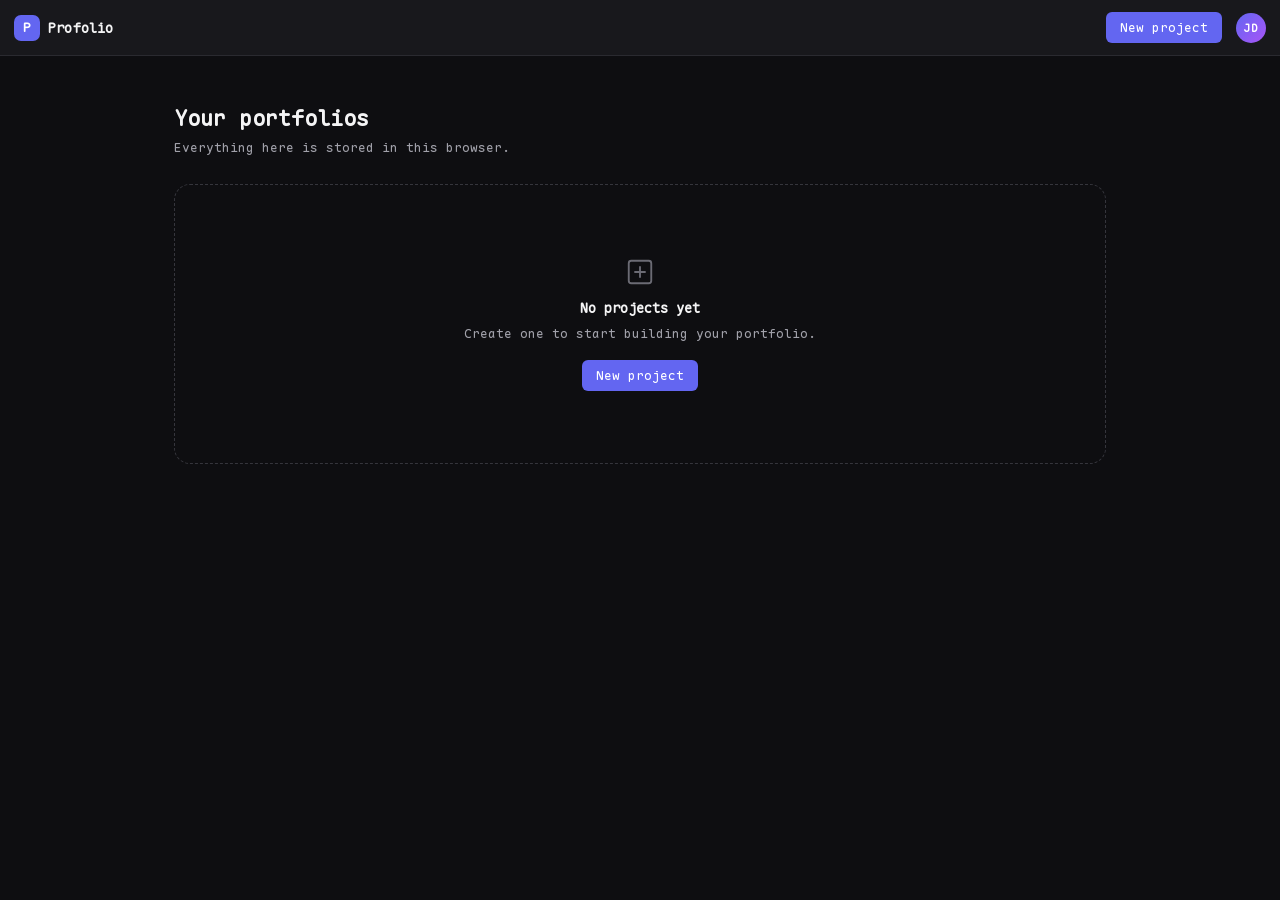
==== commit 0f539e08: "fix: address CodeRabbit review on the persistence layer The real one: applyThemeState() ignored the " ====
--- a/index.html
+++ b/index.html
@@ -56,7 +56,11 @@
                      database is asynchronous, and flashing "No projects yet"
                      at someone who has ten is worse than a moment of
                      nothing. -->
-                <p class="dashboard__status" id="projectsLoading">Loading your projects…</p>
+                <!-- A live region because dashboard.js reuses this element for
+                     the storage-error message: without it, a screen reader
+                     user hears nothing when "Loading…" becomes an error. -->
+                <p class="dashboard__status" id="projectsLoading"
+                   role="status" aria-live="polite">Loading your projects…</p>
 
                 <div class="dashboard__empty" id="projectsEmpty" hidden>
                     <svg viewBox="0 0 24 24" class="dashboard__empty-icon">
--- a/styles/style.css
+++ b/styles/style.css
@@ -61,6 +61,13 @@
     /* accent */
     --accent: #6366f1;
     --accent-hover: #7678f4;
+
+    /* Destructive actions. The only user today is the dashboard's Delete
+       button (.btn--danger in dashboard.css), but the value belongs with the
+       other chrome tokens rather than inside the one sheet that happens to
+       need it first — the editor grows a destructive button eventually. */
+    --danger: #dc2626;
+    --danger-hover: #b91c1c;
     --accent-soft: rgba(99, 102, 241, 0.14);
     /* strong enough to read as a hairline on the white canvas, faint enough
        not to compete with a real selection outline */
--- a/styles/dashboard.css
+++ b/styles/dashboard.css
@@ -7,10 +7,11 @@
    Nothing here restates a color: the tokens are the same ones the editor
    chrome reads, so the two pages can't drift apart visually.
 
-   One addition to the shared set lives here rather than there: .btn--danger.
-   The editor has no destructive button to style yet (its one delete is the
-   trash drop zone), so putting it in style.css would have been a rule with
-   no user on the page that defines it.
+   One addition to the shared set lives here rather than there: the
+   .btn--danger *rule*. The editor has no destructive button to style yet (its
+   one delete is the trash drop zone), so the rule would have had no user on
+   the page that defines it. Its colors are still tokens (`--danger`) declared
+   with the rest in style.css — the rule is page-specific, the color is not.
    ============================================================ */
 
 /* The `hidden` attribute is only a UA-stylesheet `display: none`, so any
@@ -23,7 +24,11 @@
 }
 
 .dashboard {
-    width: 100vw;
+    /* 100% rather than 100vw: vw includes the vertical scrollbar in most
+       engines, so once the project list is long enough to scroll the page
+       would be wider than the viewport and grow a horizontal scrollbar too.
+       (.app in style.css can use vw because the editor never scrolls.) */
+    width: 100%;
     min-height: 100vh;
     display: flex;
     flex-direction: column;
@@ -135,6 +140,16 @@
 }
 
 .project-card__action:hover {
+    color: var(--text-primary);
+}
+
+/* These are reachable by keyboard, and the card's own focus ring belongs to
+   the link behind them — without this the two actions would be the only
+   focusable things on the page with nothing to show for it. */
+.project-card__action:focus-visible {
+    outline: 2px solid var(--accent);
+    outline-offset: 3px;
+    border-radius: 2px;
     color: var(--text-primary);
 }
 
@@ -178,6 +193,12 @@
 
 .dash-dialog {
     width: min(380px, calc(100vw - 32px));
+    /* A <dialog> is centred by the UA's own `margin: auto`, which the reset at
+       the top of style.css zeroes along with everything else's. Restored here,
+       with `inset: 0` to give the auto margins a box to centre inside — the
+       same fix .upload-dialog carries, for the same reason. */
+    inset: 0;
+    margin: auto;
     padding: 20px;
     background: var(--bg-panel);
     border: 1px solid var(--border-strong);
@@ -213,10 +234,10 @@
 }
 
 .btn--danger {
-    background: #dc2626;
+    background: var(--danger);
     color: #fff;
 }
 
 .btn--danger:hover {
-    background: #b91c1c;
-}
+    background: var(--danger-hover);
+}
